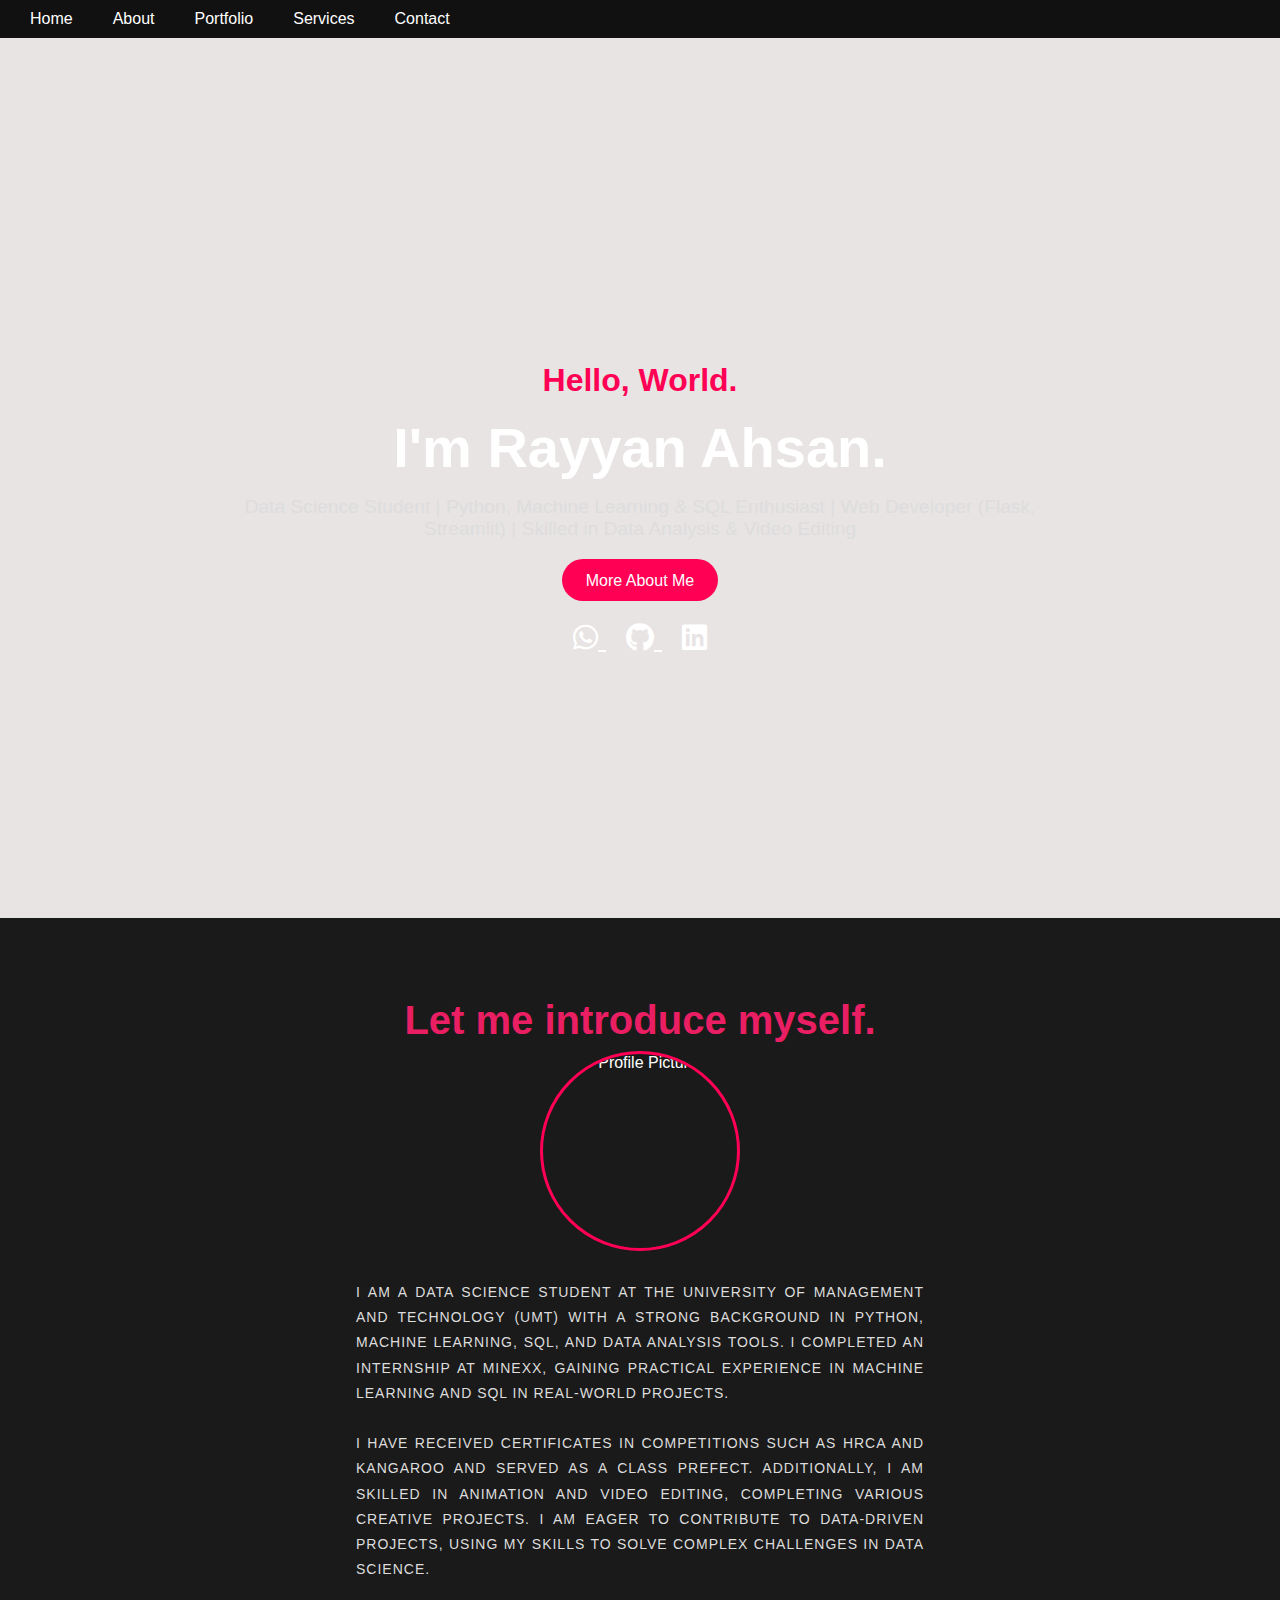
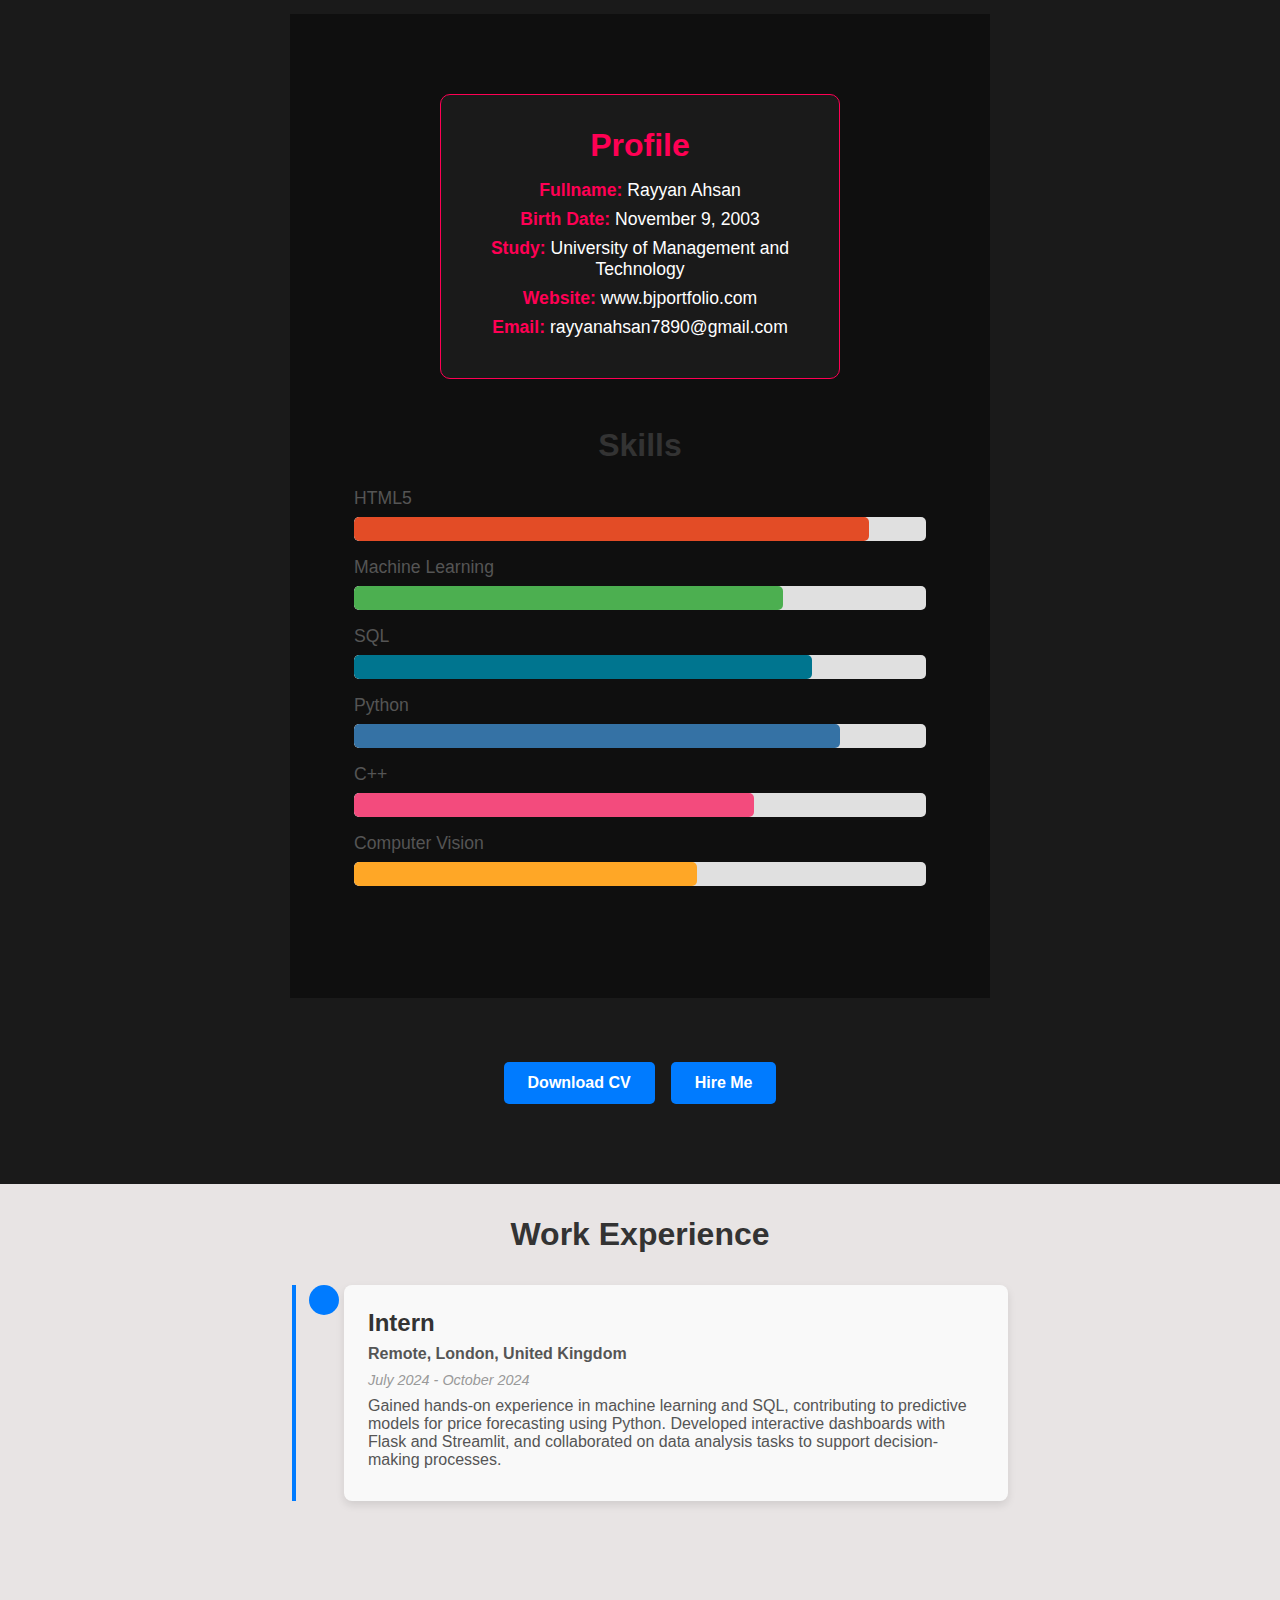
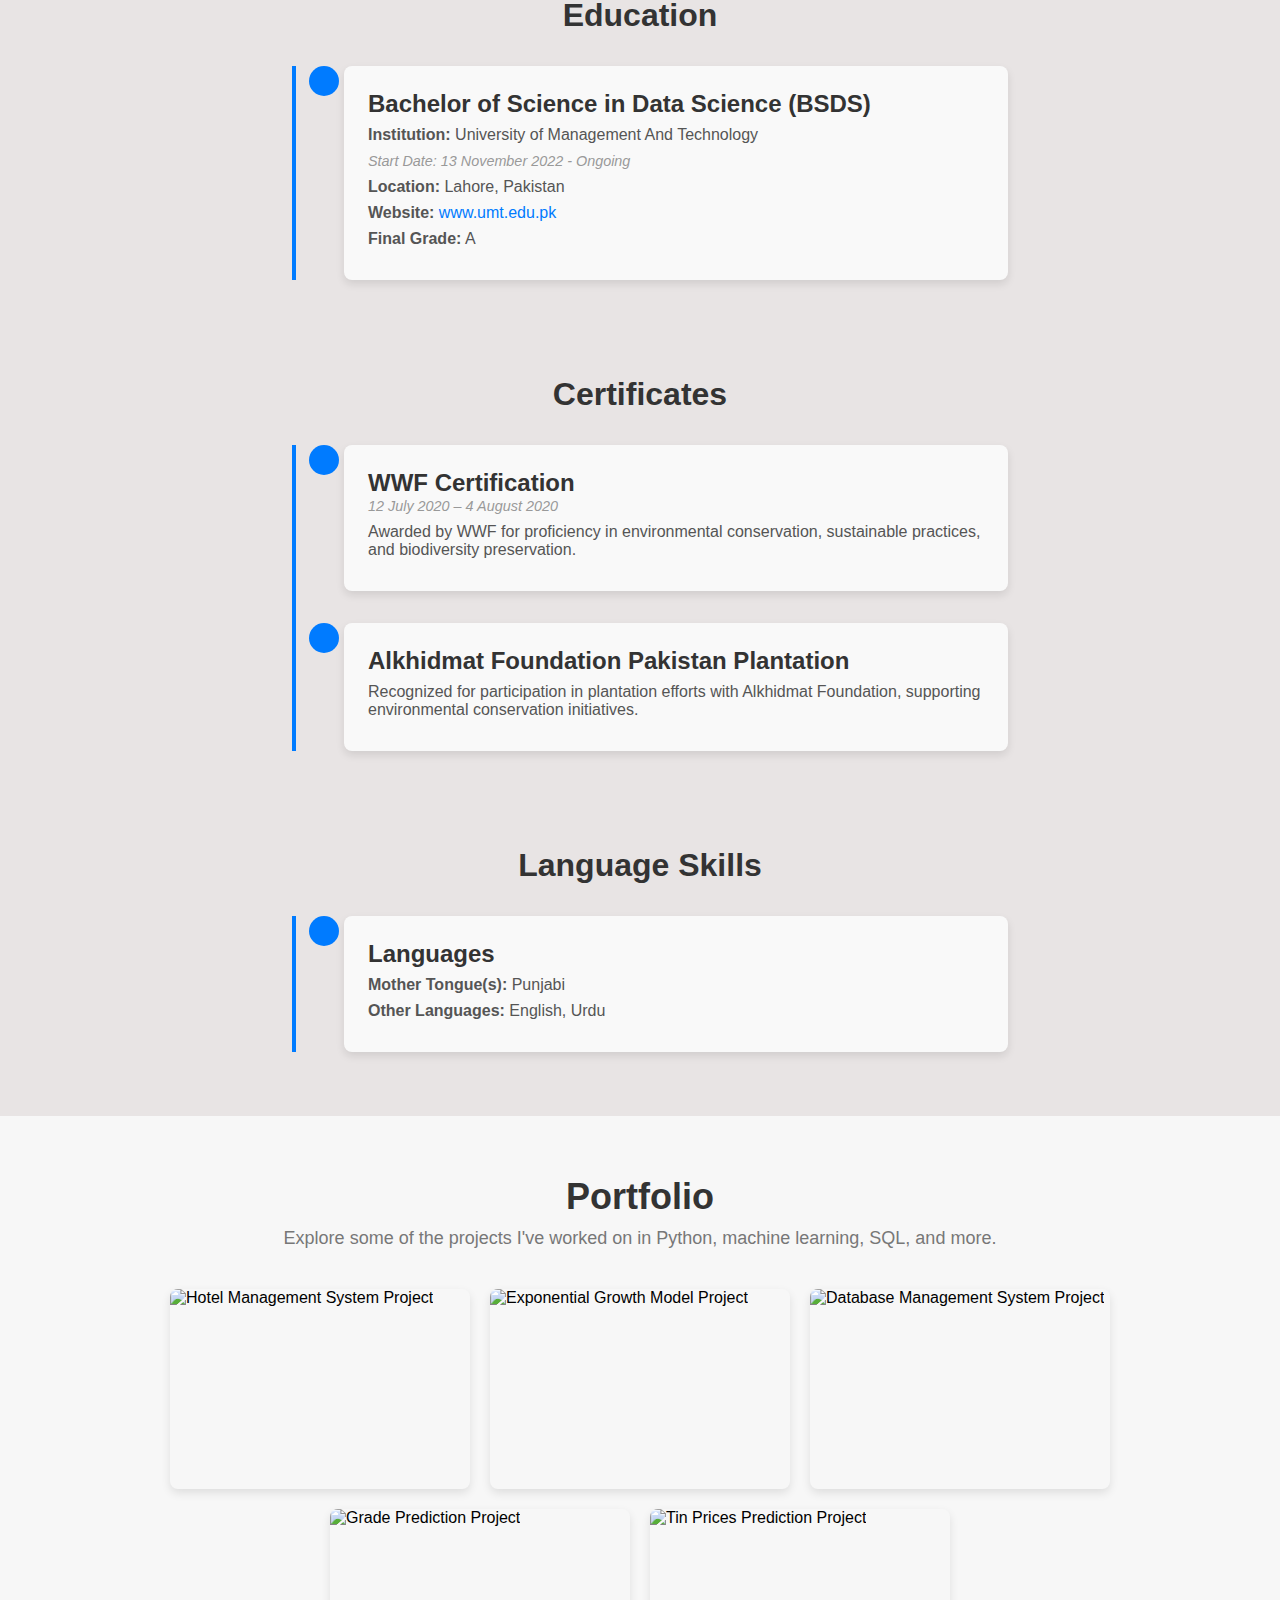
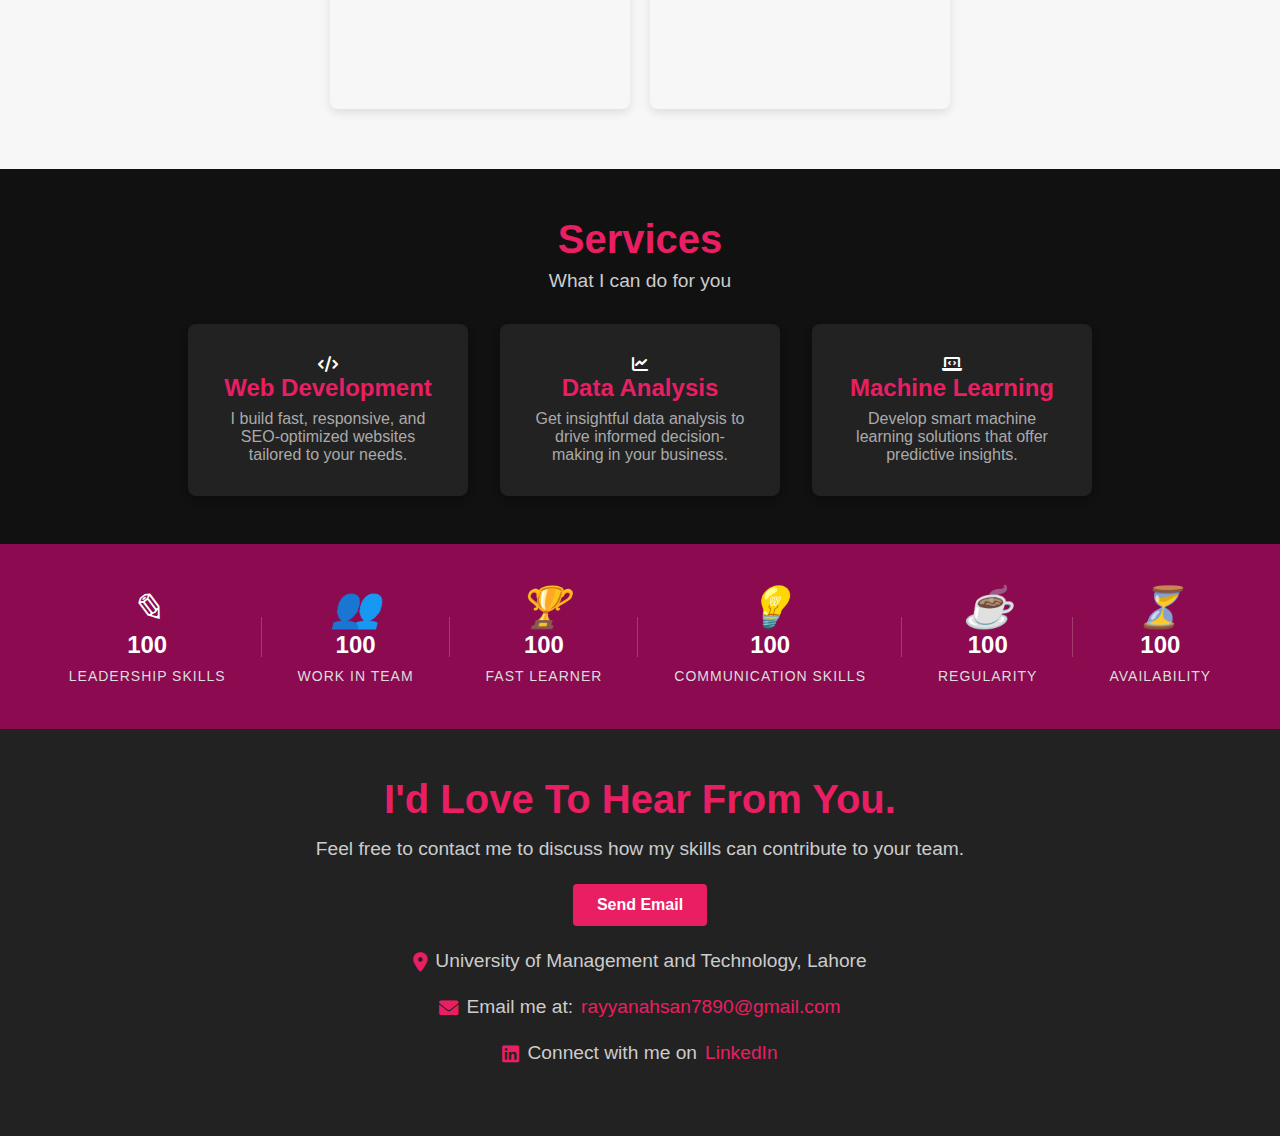
==== index.html @ a2882feb "Add files via upload" ====
<!DOCTYPE html>
<html lang="en">
<head>
    <meta charset="UTF-8">
    <meta name="viewport" content="width=device-width, initial-scale=1.0">
    <title>Rayyan Ahsan | Portfolio</title>
    <link rel="stylesheet" href="style.css">
    <link rel="stylesheet" href="https://cdnjs.cloudflare.com/ajax/libs/font-awesome/6.0.0-beta3/css/all.min.css" integrity="sha384-k6RqeWeci5ZR/Lv4MR0sA0FfDOMnS8T+6c4z8C7P1Ne5JbW6e2cETG9q6AFlH2" crossorigin="anonymous">
</head>
<body>

    <!-- Navigation Bar -->
    <header>
        <nav>
            <div class="menu-icon">
                <span>&#9776;</span> <!-- Hamburger Icon -->
            </div>
            <ul class="menu">
                <li><a href="#home">Home</a></li>
                <li><a href="#about">About</a></li>
                <li><a href="#portfolio">Portfolio</a></li>
                <li><a href="#services">Services</a></li>
                <li><a href="#contact">Contact</a></li>
            </ul>
        </nav>
    </header>
    <script>
        function toggleMenu() {
            document.querySelector('.menu').classList.toggle('active');
            document.querySelector('.menu-icon').classList.toggle('active');
        }
    </script>
    Explanation

    <!-- Hero Section -->
    <section class="hero" id="home">
        <div class="hero-content">
            <h2>Hello, World.</h2>
            <h1>I'm Rayyan Ahsan.</h1>
            <div class="roles">
                <span>Data Science Student | Python, Machine Learning & SQL Enthusiast | Web Developer (Flask, Streamlit) | Skilled in Data Analysis & Video Editing</span>
            </div>
            <a href="#about" class="more-btn">More About Me</a>
            <div class="social-icons">
                <a href="https://wa.me/923267477148" target="_blank" rel="noopener noreferrer">
                    <i class="fab fa-whatsapp"></i>
                </a>
                <a href="https://github.com/Rayyanahsan" target="_blank" rel="noopener noreferrer">
                    <i class="fab fa-github"></i>
                </a>
                <a href="https://www.linkedin.com/in/rayyan-ahsan-129495258/" target="_blank" rel="noopener noreferrer">
                    <i class="fab fa-linkedin"></i>
                </a>
            </div>
        </div>
    </section>

    <!-- About Section -->
    <section class="about-section" id="about">
        <h2 class="section-title">Let me introduce myself.</h2>
        <div class="about-content">
            <div class="intro">
                <img src="image/rayyan nnn.jpg" alt="Profile Picture" class="profile-pic">
                <p class="description">
                    I am a Data Science student at the University of Management and Technology (UMT) with a strong background in Python, machine learning, SQL, and data analysis tools. I completed an internship at Minexx, gaining practical experience in machine learning and SQL in real-world projects.
                    <br><br>
                    I have received certificates in competitions such as HRCA and Kangaroo and served as a class prefect. Additionally, I am skilled in animation and video editing, completing various creative projects. I am eager to contribute to data-driven projects, using my skills to solve complex challenges in data science.
                </p>
            </div>
            <div class="info-sections">
                <div class="profile">
                    <h3>Profile</h3>
                    <p><strong>Fullname:</strong> Rayyan Ahsan</p>
                    <p><strong>Birth Date:</strong> November 9, 2003</p>
                    <p><strong>Study:</strong> University of Management and Technology</p>
                    <p><strong>Website:</strong> <a href="https://www.bjportfolio.com" target="_blank" rel="noopener noreferrer">www.bjportfolio.com</a></p>
                    <p><strong>Email:</strong> <a href="mailto:rayyanahsan7890@gmail.com">rayyanahsan7890@gmail.com</a></p>
                </div>
                <div class="skills">
                    <h3>Skills</h3>
                    <div class="skill-bar">
                        <span>HTML5</span>
                        <div class="bar"><div class="progress html"></div></div>
                    </div>
                    <div class="skill-bar">
                        <span>Machine Learning</span>
                        <div class="bar"><div class="progress ml"></div></div>
                    </div>
                    <div class="skill-bar">
                        <span>SQL</span>
                        <div class="bar"><div class="progress sql"></div></div>
                    </div>
                    <div class="skill-bar">
                        <span>Python</span>
                        <div class="bar"><div class="progress python"></div></div>
                    </div>
                    <div class="skill-bar">
                        <span>C++</span>
                        <div class="bar"><div class="progress cpp"></div></div>
                    </div>
                    <div class="skill-bar">
                        <span>Computer Vision</span>
                        <div class="bar"><div class="progress cv"></div></div>
                    </div>
                </div>
            </div>
            <div class="buttons">
                <a href="Rayyan Ahsan.pdf" class="btn" download>Download CV</a>
                <button class="btn">Hire Me</button>
            </div>
        </div>
    </section>
    <section class="resume">
        <h2>Work Experience</h2>
        
        <div class="timeline">
            <div class="timeline-item">
                <div class="timeline-icon"></div>
                <div class="timeline-content">
                    <h3>Intern</h3>
                    <p><strong>Remote, London, United Kingdom</strong></p>
                    <span class="date">July 2024 - October 2024</span>
                    <p>Gained hands-on experience in machine learning and SQL, contributing to predictive models for price forecasting using Python. Developed interactive dashboards with Flask and Streamlit, and collaborated on data analysis tasks to support decision-making processes.</p>
                </div>
            </div>
        </div>
    </section>

    
           <!-- Education Section -->
<section class="timeline-section">
    <h2>Education</h2>
    <div class="timeline">
        <div class="timeline-item">
            <div class="timeline-icon"></div>
            <div class="timeline-content">
                <h3>Bachelor of Science in Data Science (BSDS)</h3>
                <p><strong>Institution:</strong> University of Management And Technology</p>
                <span class="date">Start Date: 13 November 2022 - Ongoing</span>
                <p><strong>Location:</strong> Lahore, Pakistan</p>
                <p><strong>Website:</strong> <a href="https://www.umt.edu.pk" target="_blank">www.umt.edu.pk</a></p>
                <p><strong>Final Grade:</strong> A</p>
            </div>
        </div>
    </div>
</section>

<!-- Certificates Section -->
<section class="timeline-section">
    <h2>Certificates</h2>
    <div class="timeline">
        <div class="timeline-item">
            <div class="timeline-icon"></div>
            <div class="timeline-content">
                <h3>WWF Certification</h3>
                <span class="date">12 July 2020 – 4 August 2020</span>
                <p>Awarded by WWF for proficiency in environmental conservation, sustainable practices, and biodiversity preservation.</p>
            </div>
        </div>
        <div class="timeline-item">
            <div class="timeline-icon"></div>
            <div class="timeline-content">
                <h3>Alkhidmat Foundation Pakistan Plantation</h3>
                <p>Recognized for participation in plantation efforts with Alkhidmat Foundation, supporting environmental conservation initiatives.</p>
            </div>
        </div>
    </div>
</section>

<!-- Language Skills Section -->
<section class="timeline-section">
    <h2>Language Skills</h2>
    <div class="timeline">
        <div class="timeline-item">
            <div class="timeline-icon"></div>
            <div class="timeline-content">
                <h3>Languages</h3>
                <p><strong>Mother Tongue(s):</strong>  Punjabi</p>
                <p><strong>Other Languages:</strong> English, Urdu</p>
            </div>
        </div>
    </div>
</section>
<section id="portfolio">
    <div class="container">
        <h2 class="section-title">Portfolio</h2>
        <p class="section-subtitle">Explore some of the projects I've worked on in Python, machine learning, SQL, and more.</p>
        
        <div class="projects">
            <!-- Hotel Management System Project -->
            <div class="project">
                <div class="project-overlay">
                    <h3>Hotel Management System</h3>
                    <p>Data Structures and Algorithms Project</p>
                    <p>Date: 08/12/2023 – 08/01/2024</p>
                    <a href="https://github.com/Rayyanahsan/Hotel-Management-System-" target="_blank" class="project-link">View on GitHub</a>
                </div>
                <img src="image/project11.jpg" alt="Hotel Management System Project">
            </div>

            <!-- Exponential Growth Model Project -->
            <div class="project">
                <div class="project-overlay">
                    <h3>Exponential Growth Model Project</h3>
                    <p>Machine Learning (Differential Equation)</p>
                    <p>Date: 13 MAY 2024 – 10 JUN 2024</p>
                    <a href="https://github.com/Rayyanahsan/Exponential_Growth_Model_Project_Resources-Differential-Equation-" target="_blank" class="project-link">View on GitHub</a>
                </div>
                <img src="image/project2.png" alt="Exponential Growth Model Project">
            </div>

            <!-- Database Management System Project -->
            <div class="project">
                <div class="project-overlay">
                    <h3>Database Management System (Hotel Management System)</h3>
                    <p>SQL</p>
                    <p>Date: 28 MAY 2024 – 7 JUN 2024</p>
                    <a href="https://github.com/Rayyanahsan/Database-Management-System-Hotel-Management-System-" target="_blank" class="project-link">View on GitHub</a>
                </div>
                <img src="image/project3.jpg" alt="Database Management System Project">
            </div>

            <!-- Grade Prediction Project -->
            <div class="project">
                <div class="project-overlay">
                    <h3>Grade Prediction Project</h3>
                    <p>Python</p>
                    <p>Date: 15 DEC 2023 – 4 JAN 2024</p>
                    <a href="https://github.com/Rayyanahsan/Project-IDS--final-Grade-Prediction-" target="_blank" class="project-link">View on GitHub</a>
                </div>
                <img src="image/project4.png" alt="Grade Prediction Project">
            </div>

            <!-- Tin Prices Prediction Project -->
            <div class="project">
                <div class="project-overlay">
                    <h3>Tin Prices Prediction Project</h3>
                    <p>Facebook Prophet Model</p>
                    <p>Date: 22 JUL 2024 – 7 OCT 2024</p>
                    <a href="https://github.com/Rayyanahsan/Internship-project-" target="_blank" class="project-link">View on GitHub</a>
                </div>
                <img src="image/project5.jpg" alt="Tin Prices Prediction Project">
            </div>
        </div>
    </div>
</section>


    <head>
        <!-- Add Font Awesome CDN for icons -->
        <link rel="stylesheet" href="https://cdnjs.cloudflare.com/ajax/libs/font-awesome/6.0.0-beta3/css/all.min.css">
    </head>

    
        <!-- Services Section -->
        <section id="services">
            <h2 class="section-title">Services</h2>
            <p class="section-subtitle">What I can do for you</p>
            <div class="container">
                <div class="service-cards">
                    <!-- Service Card 1 -->
                    <div class="service-card">
                        <div class="service-icon">
                            <i class="fas fa-code"></i> <!-- Font Awesome icon for coding -->
                        </div>
                        <h3>Web Development</h3>
                        <p>I build fast, responsive, and SEO-optimized websites tailored to your needs.</p>
                    </div>
    
                    <!-- Service Card 2 -->
                    <div class="service-card">
                        <div class="service-icon">
                            <i class="fas fa-chart-line"></i> <!-- Font Awesome icon for data analysis -->
                        </div>
                        <h3>Data Analysis</h3>
                        <p>Get insightful data analysis to drive informed decision-making in your business.</p>
                    </div>
    
                    <!-- Service Card 3 -->
                    <div class="service-card">
                        <div class="service-icon">
                            <i class="fas fa-laptop-code"></i> <!-- Font Awesome icon for ML -->
                        </div>
                        <h3>Machine Learning</h3>
                        <p>Develop smart machine learning solutions that offer predictive insights.</p>
                    </div>
                </div>
            </div>
        </section>
    
        <div class="skills-section">
            <div class="skill">
                <i class="icon">&#x270E;</i> <!-- Pencil icon for Leadership Skills -->
                <p class="score">100</p>
                <p class="description">Leadership Skills</p>
            </div>
            <div class="skill">
                <i class="icon">&#x1F465;</i> <!-- People icon for Work in Team -->
                <p class="score">100</p>
                <p class="description">Work in Team</p>
            </div>
            <div class="skill">
                <i class="icon">&#x1F3C6;</i> <!-- Medal icon for Fast Learner -->
                <p class="score">100</p>
                <p class="description">Fast Learner</p>
            </div>
            <div class="skill">
                <i class="icon">&#x1F4A1;</i> <!-- Light bulb icon for Communication Skills -->
                <p class="score">100</p>
                <p class="description">Communication Skills</p>
            </div>
            <div class="skill">
                <i class="icon">&#x2615;</i> <!-- Coffee cup icon for Regularity -->
                <p class="score">100</p>
                <p class="description">Regularity</p>
            </div>
            <div class="skill">
                <i class="icon">&#x23F3;</i> <!-- Clock icon for Availability -->
                <p class="score">100</p>
                <p class="description">Availability</p>
            </div>
        </div>
    

    <!-- Contact Section -->
<section id="contact" class="dark-section">
    <div class="container">
        <h3>I'd Love To Hear From You.</h3>
        <p>Feel free to contact me to discuss how my skills can contribute to your team.</p>
        <a href="mailto:rayyanahsan7890@gmail.com" class="btn">Send Email</a>
        <div class="contact-info">
            <p><i class="fas fa-map-marker-alt"></i> University of Management and Technology, Lahore</p>
            <p><i class="fas fa-envelope"></i> Email me at: <a href="mailto:rayyanahsan7890@gmail.com">rayyanahsan7890@gmail.com</a></p>
            <p><i class="fab fa-linkedin"></i> Connect with me on <a href="https://www.linkedin.com/in/rayyan-ahsan-129495258/" target="_blank" rel="noopener noreferrer">LinkedIn</a></p>
        </div>
    </div>
</section>



</body>
</html>
---- style.css ----
/* General reset for navigation */
nav {
    display: flex;
    justify-content: space-between;
    align-items: center;
    padding: 10px 20px;
    background-color: #111;
    position: fixed;
    top: 0;
    width: 100%;
    z-index: 1000;
    transition: background-color 0.3s ease; /* Smooth transition for background color */
}

/* Styling for the hamburger menu icon */
.menu-icon {
    display: none; /* Hidden by default */
    cursor: pointer;
    font-size: 24px;
    color: #fff;
}

/* Menu styling for desktop and mobile */
.menu {
    list-style-type: none; /* Remove default list styling */
    padding: 0;
    margin: 0;
    display: flex;
}

/* Mobile view */
@media (max-width: 768px) {
    /* Show the hamburger icon in mobile view */
    .menu-icon {
        display: block;
    }

    /* Mobile menu styling */
    .menu {
        display: none; /* Hidden by default */
        flex-direction: column;
        background-color: #111;
        position: absolute;
        top: 100%; /* Aligns the menu just below the nav */
        left: 0;
        width: 100%;
        padding: 20px;
        box-shadow: 0 2px 5px rgba(0, 0, 0, 0.2); /* Shadow for menu */
    }
    
    /* Active state for the menu */
    .menu.active {
        display: flex; /* Show menu when active */
    }

    /* Mobile menu item styling */
    .menu li {
        margin-bottom: 20px; /* Space between items */
        transition: transform 0.3s ease; /* Smooth item transitions */
    }
    
    .menu li a {
        font-size: 24px;
        color: #fff;
        text-decoration: none;
    }

    .menu li a:hover {
        color: #f0f0f0; /* Lighten link color on hover */
    }
}

/* Optional: Style for the menu icon when the menu is active */
.menu-icon.active {
    /* Add custom styles here if desired for active state */
}

/* Desktop view */
@media (min-width: 769px) {
    .menu {
        display: flex; /* Display the menu in larger viewports */
        flex-direction: row; /* Arrange items horizontally */
    }

    .menu li {
        margin-bottom: 0;
        margin-right: 20px; /* Space out items */
    }

    .menu li:last-child {
        margin-right: 0; /* Remove margin from last item */
    }
}

/* Basic styling for navigation links */
.menu li a {
    color: #fff;
    text-decoration: none;
    font-size: 16px;
    padding: 10px;
}

.menu li a:hover {
    color: #f0f0f0; /* Hover effect for desktop */
}

.hero {
    height: 100vh;
    display: flex;
    align-items: center;
    justify-content: center;
    background: url('image/your-background-image1.jpg') no-repeat center center/cover;
    padding: 0 2rem;
    text-align: center;
}

.hero-content {
    max-width: 800px;
    margin-top: 5rem;
}

.hero h2 {
    color: #ff0054;
    font-size: 2rem;
    font-weight: bold;
}

.hero h1 {
    font-size: 3.5rem;
    margin: 1rem 0;
    color: #ffffff;
}

.roles span {
    font-size: 1.2rem;
    color: #dddddd;
    display: block;
    margin-bottom: 2rem;
}

.more-btn {
    background-color: #ff0054;
    color: #ffffff;
    padding: 0.8rem 1.5rem;
    border: none;
    border-radius: 25px;
    font-size: 1rem;
    text-decoration: none;
    transition: background-color 0.3s ease;
}

.more-btn:hover {
    background-color: #ff3366;
}

/* Social Icons */
.social-icons {
    margin-top: 2rem;
}

.social-icons a {
    margin: 0 10px;
    color: #ffffff;
    font-size: 1.8rem;
    transition: color 0.3s ease;
}

.social-icons a:hover {
    color: #ff0054;
}

/* Media Queries */
@media (max-width: 768px) {
    .hero h1 {
        font-size: 2.5rem;
    }

    .menu ul {
        flex-direction: column;
        gap: 1rem;
    }

    .menu ul li a {
        font-size: 1.5rem;
    }

    .hero-content {
        margin-top: 8rem;
    }
}
/* About Section */
.about-section {
    background-color: #1a1a1a;
    padding: 5rem 2rem;
    color: #ffffff;
    text-align: center;
}

.section-title {
    font-size: 2.5rem;
    color: #ff0054;
    margin-bottom: 2rem;
    font-weight: bold;
}

.about-content {
    display: flex;
    align-items: center;
    justify-content: center;
    flex-wrap: wrap;
    gap: 2rem;
    max-width: 1000px;
    margin: 0 auto;
}

.intro {
    display: flex;
    flex-direction: column;
    align-items: center;
    max-width: 600px;
}

.profile-pic {
    width: 200px;
    height: 200px;
    border-radius: 50%;
    margin-bottom: 1.5rem;
    border: 3px solid #ff0054;
    object-fit: cover;
}

.description {
    font-size: 1.1rem;
    line-height: 1.8;
    color: #dddddd;
    text-align: justify;
    padding: 0 1rem;
}

/* Media Queries for smaller screens */
@media (max-width: 768px) {
    .about-content {
        flex-direction: column;
    }

    .profile-pic {
        width: 150px;
        height: 150px;
    }

    .section-title {
        font-size: 2rem;
    }

    .description {
        font-size: 1rem;
        padding: 0 0.5rem;
    }
}
/* Info Sections */
.info-sections {
    display: flex;
    justify-content: center;
    padding: 4rem 2rem;
    background-color: #0f0f0f;
    color: #ffffff;
    flex-wrap: wrap;
}

.profile {
    background-color: #1a1a1a;
    border: 1px solid #ff0054;
    border-radius: 10px;
    padding: 2rem;
    max-width: 400px;
    width: 100%;
    margin: 1rem;
}

.profile h3 {
    font-size: 2rem;
    color: #ff0054;
    margin-bottom: 1rem;
    text-align: center;
}

.profile p {
    font-size: 1.1rem;
    margin: 0.5rem 0;
}

.profile p strong {
    color: #ff0054;
}

.profile a {
    color: #ffffff;
    text-decoration: none;
    transition: color 0.3s ease;
}

.profile a:hover {
    color: #ff3366;
}

/* Media Queries for smaller screens */
@media (max-width: 768px) {
    .profile {
        max-width: 100%;
    }

    .profile h3 {
        font-size: 1.8rem;
    }

    .profile p {
        font-size: 1rem;
    }
}
/* Skills Section */
.skills {
    width: 100%;
    max-width: 800px;
    margin: auto;
    padding: 2rem;
    text-align: left;
}

.skills h3 {
    font-size: 2rem;
    color: #333;
    margin-bottom: 1.5rem;
    text-align: center;
}

.skill-bar {
    margin-bottom: 1rem;
}

.skill-bar span {
    font-size: 1.1rem;
    color: #555;
}

.bar {
    width: 100%;
    height: 1.5rem;
    background-color: #e0e0e0;
    border-radius: 5px;
    margin-top: 0.5rem;
    overflow: hidden;
}

.progress {
    height: 100%;
    border-radius: 5px;
    color: white;
    display: flex;
    align-items: center;
    justify-content: flex-end;
    padding-right: 0.5rem;
    font-size: 0.9rem;
    font-weight: bold;
}

/* Skill-specific widths */
.progress.html {
    width: 90%; /* HTML5 skill level */
    background-color: #e34c26;
}

.progress.ml {
    width: 75%; /* Machine Learning skill level */
    background-color: #4caf50;
}

.progress.sql {
    width: 80%; /* SQL skill level */
    background-color: #00758f;
}

.progress.python {
    width: 85%; /* Python skill level */
    background-color: #3572a5;
}

.progress.cpp {
    width: 70%; /* C++ skill level */
    background-color: #f34b7d;
}

.progress.cv {
    width: 60%; /* Computer Vision skill level */
    background-color: #ffa726;
}

/* Buttons Section */
.buttons {
    display: flex;
    gap: 1rem;
    justify-content: center;
    margin-top: 2rem;
}

.btn {
    text-decoration: none;
    padding: 0.75rem 1.5rem;
    font-size: 1rem;
    font-weight: 600;
    color: #fff;
    background-color: #007bff;
    border: none;
    border-radius: 5px;
    cursor: pointer;
    transition: background-color 0.3s ease;
}

/* Hover and active states */
.btn:hover {
    background-color: #0056b3;
}

.btn:active {
    background-color: #004494;
}
/* Resume Section */
.resume {
    padding: 2rem;
    max-width: 800px;
    margin: auto;
}

.resume h2 {
    text-align: center;
    font-size: 2rem;
    color: #333;
    margin-bottom: 2rem;
}

/* Timeline Layout */
.timeline {
    position: relative;
    padding-left: 2rem;
    margin-top: 1rem;
}

.timeline::before {
    content: '';
    position: absolute;
    left: 20px;
    top: 0;
    bottom: 0;
    width: 4px;
    background-color: #007bff;
}

/* Timeline Item */
.timeline-item {
    position: relative;
    margin-bottom: 2rem;
    padding-left: 2.5rem;
}

.timeline-icon {
    position: absolute;
    left: 5px;
    top: 0;
    width: 30px;
    height: 30px;
    background-color: #007bff;
    border-radius: 50%;
}

.timeline-content {
    background-color: #f9f9f9;
    padding: 1.5rem;
    border-radius: 8px;
    box-shadow: 0 4px 8px rgba(0, 0, 0, 0.1);
}

.timeline-content h3 {
    font-size: 1.5rem;
    color: #333;
    margin: 0;
}

.timeline-content p {
    color: #666;
    margin: 0.5rem 0;
}

.timeline-content .date {
    font-size: 0.9rem;
    color: #999;
    font-style: italic;
}
/* General Timeline Section Styling */
.timeline-section {
    padding: 2rem;
    max-width: 800px;
    margin: auto;
}

.timeline-section h2 {
    text-align: center;
    font-size: 2rem;
    color: #333;
    margin-bottom: 2rem;
}

/* Timeline Layout */
.timeline {
    position: relative;
    padding-left: 2rem;
}

.timeline::before {
    content: '';
    position: absolute;
    left: 20px;
    top: 0;
    bottom: 0;
    width: 4px;
    background-color: #007bff;
}

/* Timeline Item */
.timeline-item {
    position: relative;
    margin-bottom: 2rem;
    padding-left: 2.5rem;
}

.timeline-icon {
    position: absolute;
    left: 5px;
    top: 0;
    width: 30px;
    height: 30px;
    background-color: #007bff;
    border-radius: 50%;
}

.timeline-content {
    background-color: #f9f9f9;
    padding: 1.5rem;
    border-radius: 8px;
    box-shadow: 0 4px 8px rgba(0, 0, 0, 0.1);
}

.timeline-content h3 {
    font-size: 1.5rem;
    color: #333;
    margin: 0;
}

.timeline-content p {
    color: #555;
    margin: 0.5rem 0;
}

.timeline-content .date {
    font-size: 0.9rem;
    color: #999;
    font-style: italic;
}

/* Link Styling */
.timeline-content a {
    color: #007bff;
    text-decoration: none;
}

.timeline-content a:hover {
    text-decoration: underline;
}
/* Portfolio Section Styling */
#portfolio {
    background-color: #f7f7f7;
    padding: 60px 0;
}

#portfolio .container {
    max-width: 1200px;
    margin: 0 auto;
    padding: 0 20px;
}

#portfolio .section-title {
    font-size: 36px;
    font-weight: 700;
    color: #333;
    text-align: center;
    margin-bottom: 10px;
}

#portfolio .section-subtitle {
    font-size: 18px;
    color: #777;
    text-align: center;
    margin-bottom: 40px;
}

/* Project Gallery Styling */
#portfolio .projects {
    display: flex;
    flex-wrap: wrap;
    justify-content: center;
    gap: 20px;
}

#portfolio .project {
    position: relative;
    width: 300px;
    height: 200px;
    overflow: hidden;
    border-radius: 8px;
    box-shadow: 0 4px 10px rgba(0, 0, 0, 0.1);
    transition: transform 0.3s ease;
}

#portfolio .project img {
    width: 100%;
    height: 100%;
    object-fit: cover;
    transition: transform 0.3s ease;
}

#portfolio .project:hover {
    transform: scale(1.05);
}

/* Project Overlay Styling */
#portfolio .project-overlay {
    position: absolute;
    top: 0;
    left: 0;
    width: 100%;
    height: 100%;
    background-color: rgba(0, 0, 0, 0.7);
    color: #fff;
    display: flex;
    flex-direction: column;
    align-items: center;
    justify-content: center;
    opacity: 0;
    transition: opacity 0.3s ease;
    text-align: center;
    padding: 20px;
}

#portfolio .project:hover .project-overlay {
    opacity: 1;
}

#portfolio .project h3 {
    font-size: 20px;
    margin: 10px 0;
}

#portfolio .project p {
    font-size: 16px;
    margin: 5px 0;
}

/* Project Link Styling */
#portfolio .project-link {
    color: #653232;
    background-color: #007bff;
    padding: 8px 15px;
    border-radius: 4px;
    font-size: 14px;
    text-decoration: none;
    transition: background-color 0.3s ease;
}

#portfolio .project-link:hover {
    background-color: #0056b3;
}

/* Services Section */
#services {
    padding: 3rem 0;
    background-color: #111;
    color: #fff;
    text-align: center;
}

.section-title {
    font-size: 2.5rem;
    color: #e91e63;
    margin-bottom: 0.5rem;
}

.section-subtitle {
    font-size: 1.2rem;
    color: #ccc;
    margin-bottom: 2rem;
}

.container {
    max-width: 1200px;
    margin: auto;
    padding: 0 1.5rem;
}

.service-cards {
    display: flex;
    flex-wrap: wrap;
    gap: 2rem;
    justify-content: center;
}

.service-card {
    background-color: #222;
    padding: 2rem;
    border-radius: 8px;
    width: 280px;
    text-align: center;
    transition: transform 0.3s ease;
    box-shadow: 0 4px 8px rgba(0, 0, 0, 0.3);
}

.service-card:hover {
    transform: scale(1.05);
}

.service-icon img {
    width: 60px;
    height: 60px;
    margin-bottom: 1rem;
}

.service-card h3 {
    font-size: 1.5rem;
    color: #e91e63;
    margin-bottom: 0.5rem;
}

.service-card p {
    font-size: 1rem;
    color: #aaa;
}
/* Contact Section */
#contact {
    padding: 3rem 0;
    background-color: #222; /* Dark background for the contact section */
    color: #fff;
    text-align: center;
}

#contact h3 {
    font-size: 2.5rem;
    color: #e91e63; /* Accent color */
    margin-bottom: 1rem;
}

#contact p {
    font-size: 1.2rem;
    color: #ccc;
    margin-bottom: 1.5rem;
}

#contact .btn {
    display: inline-block;
    padding: 0.75rem 1.5rem;
    background-color: #e91e63;
    color: #fff;
    border-radius: 4px;
    text-decoration: none;
    font-weight: bold;
    transition: background-color 0.3s ease;
}

#contact .btn:hover {
    background-color: #c2185b; /* Darker hover effect */
}

.contact-info {
    margin-top: 1.5rem;
    font-size: 1rem;
}

.contact-info p {
    color: #aaa;
    margin-bottom: 0.5rem;
    display: flex;
    justify-content: center;
    align-items: center;
}

.contact-info a {
    color: #e91e63;
    text-decoration: none;
    margin-left: 0.5rem;
}

.contact-info a:hover {
    text-decoration: underline;
}

.contact-info i {
    margin-right: 0.5rem; /* Space between icon and text */
    color: #e91e63; /* Icon color */
}

/* Responsive Design */
@media (max-width: 768px) {
    #contact h3 {
        font-size: 2rem;
    }

    #contact p {
        font-size: 1rem;
    }

    .contact-info {
        font-size: 0.9rem;
    }
}
/* styles.css */

* {
    margin: 0;
    padding: 0;
    box-sizing: border-box;
}

body {
    background-color: #e8e4e4;
    font-family: Arial, sans-serif;
}

.skills-section {
    display: flex;
    justify-content: center;
    align-items: center;
    background-color: #8b0a50; /* Dark pink background color */
    padding: 40px 0;
}

.skill {
    text-align: center;
    color: #fff;
    padding: 0 20px;
    position: relative;
}

.icon {
    font-size: 40px;
    margin-bottom: 10px;
}

.score {
    font-size: 24px;
    font-weight: bold;
}

.description {
    font-size: 14px;
    text-transform: uppercase;
    letter-spacing: 1px;
    margin-top: 5px;
}

/* Add dividers between each skill */
.skill:not(:last-child)::after {
    content: "";
    position: absolute;
    right: 0;
    top: 50%;
    transform: translateY(-50%);
    height: 40px;
    width: 1px;
    background-color: rgba(218, 176, 176, 0.3);
}
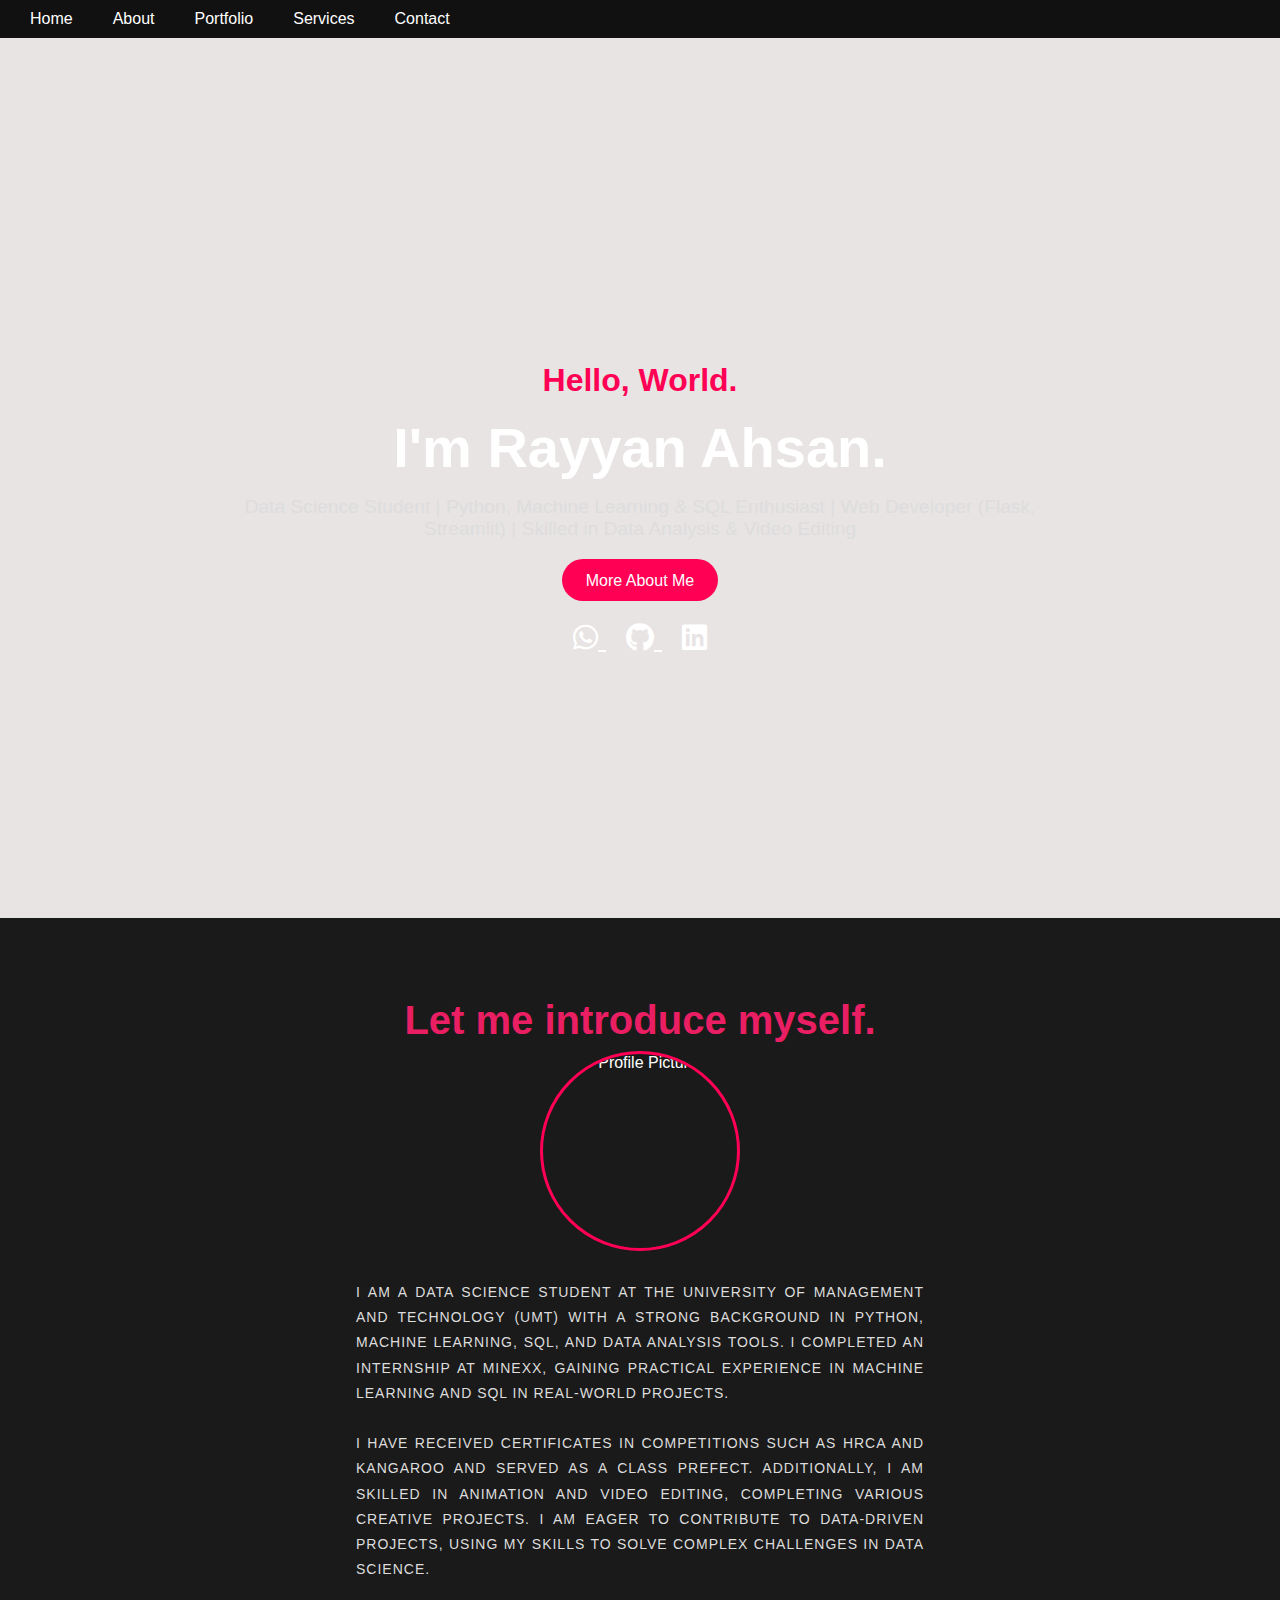
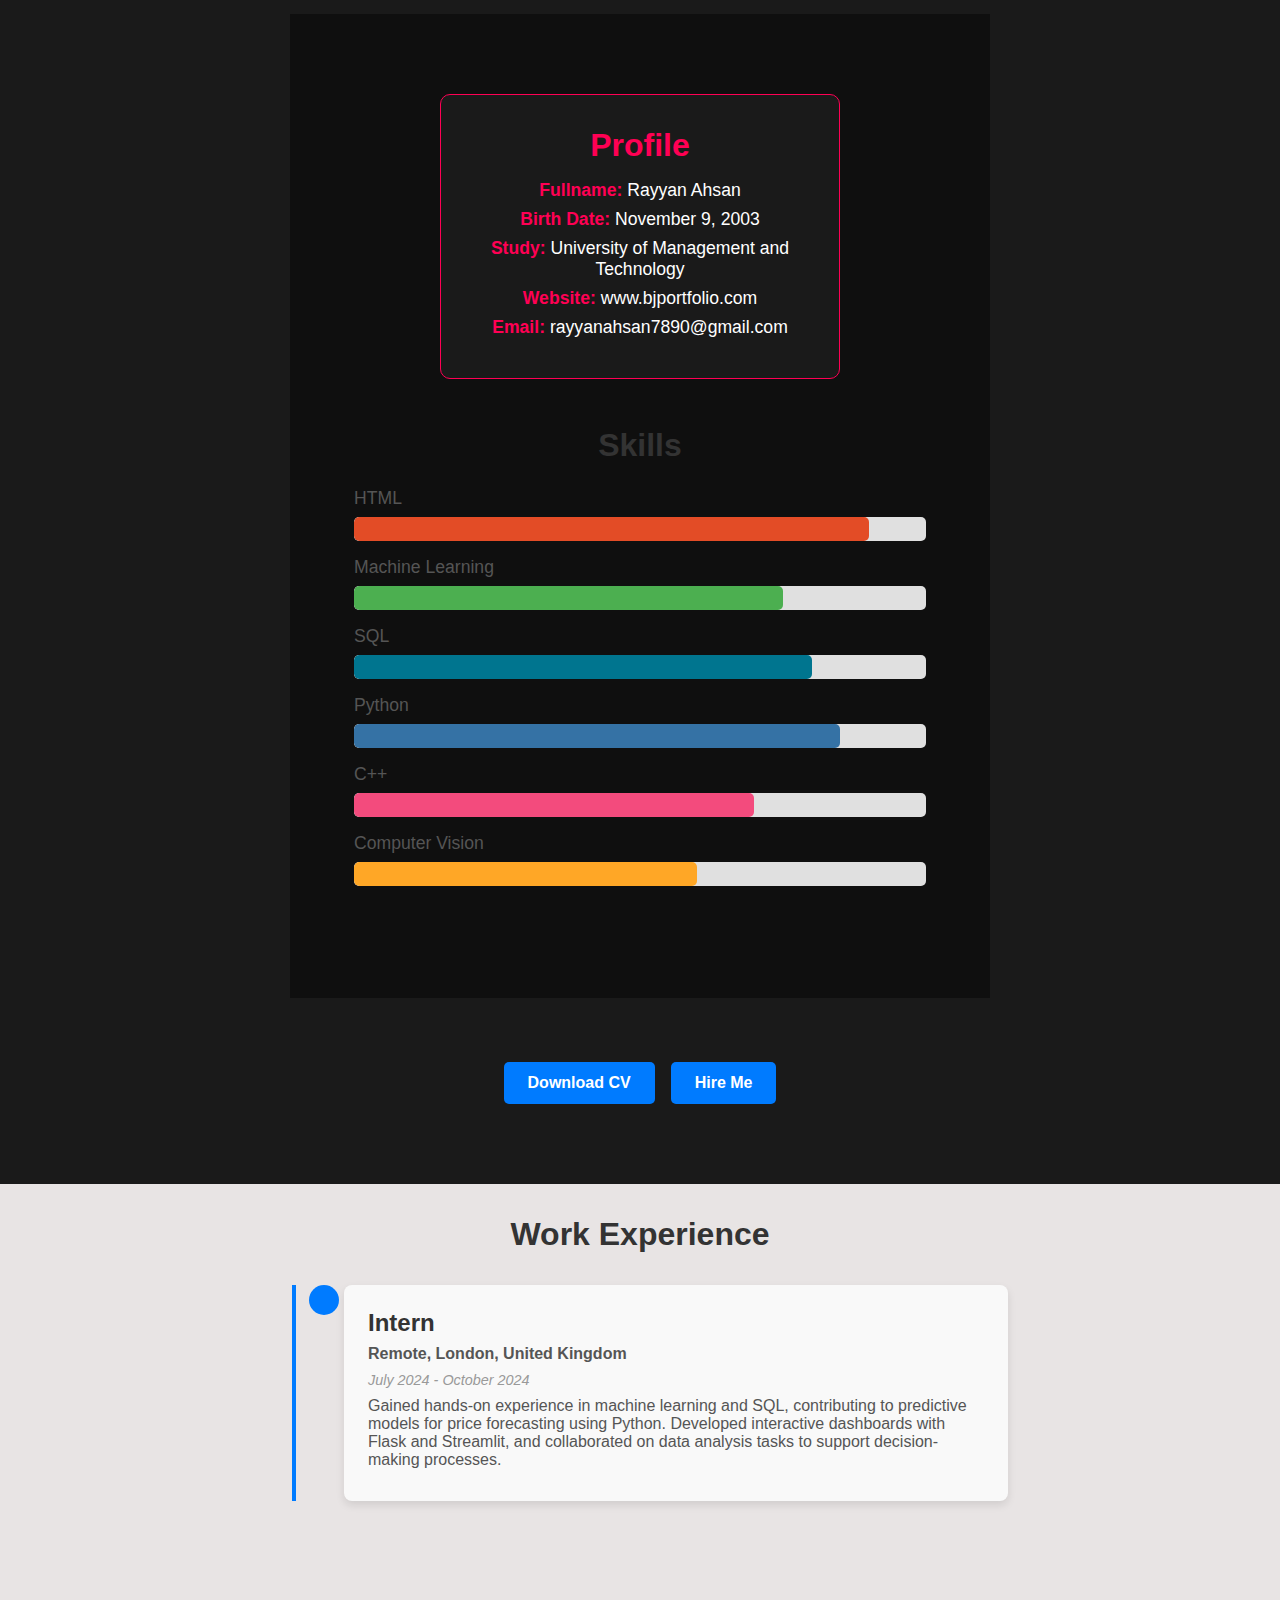
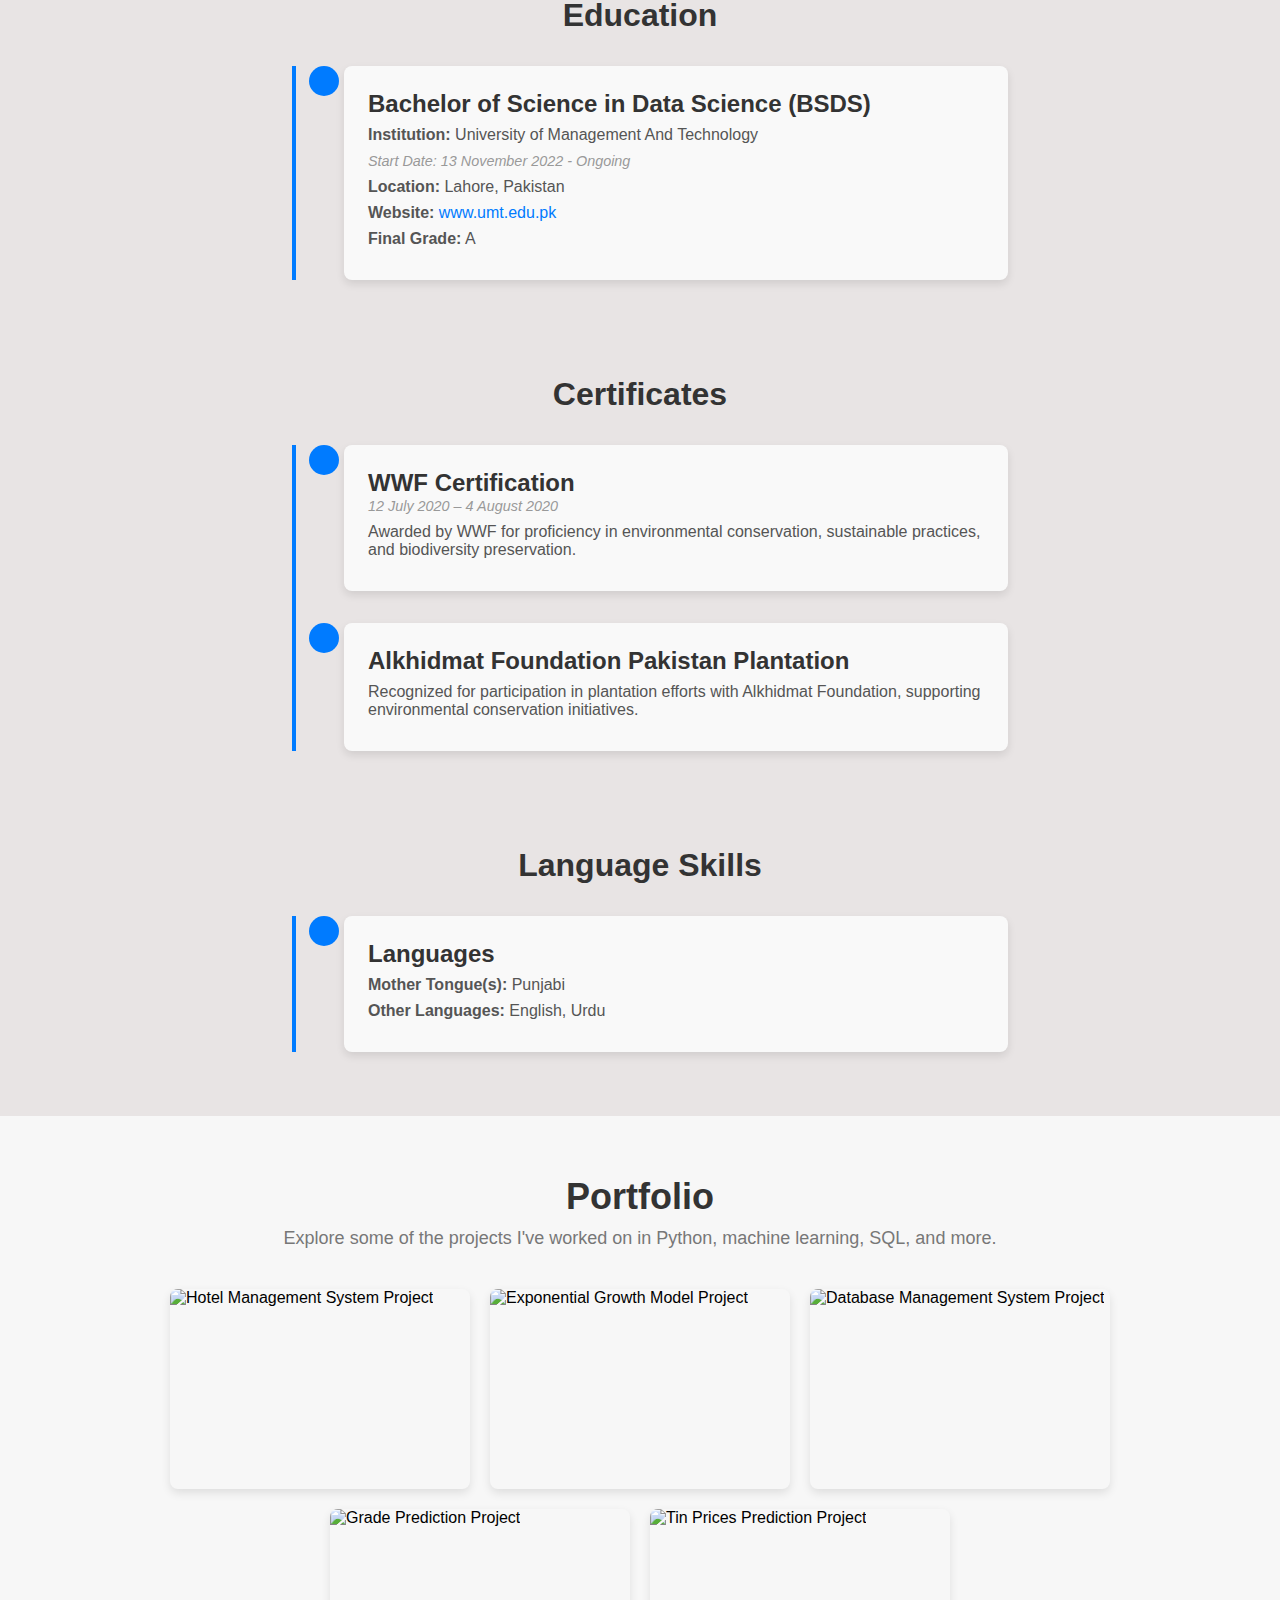
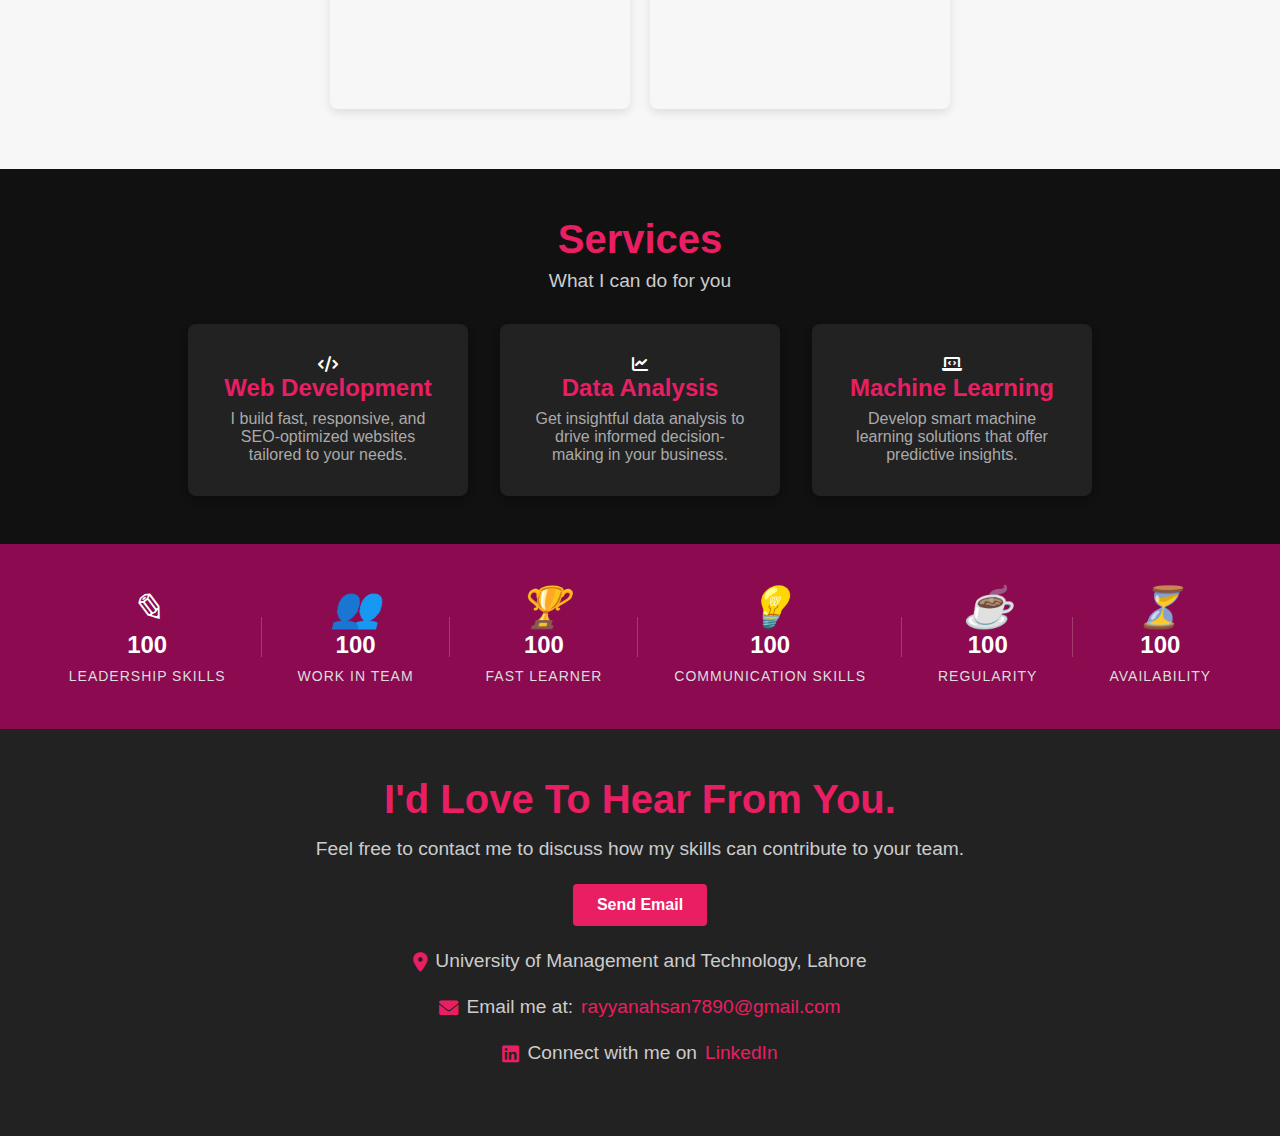
==== commit 8e70dbdc: "Update index.html" ====
--- a/index.html
+++ b/index.html
@@ -79,7 +79,7 @@
                 <div class="skills">
                     <h3>Skills</h3>
                     <div class="skill-bar">
-                        <span>HTML5</span>
+                        <span>HTML</span>
                         <div class="bar"><div class="progress html"></div></div>
                     </div>
                     <div class="skill-bar">
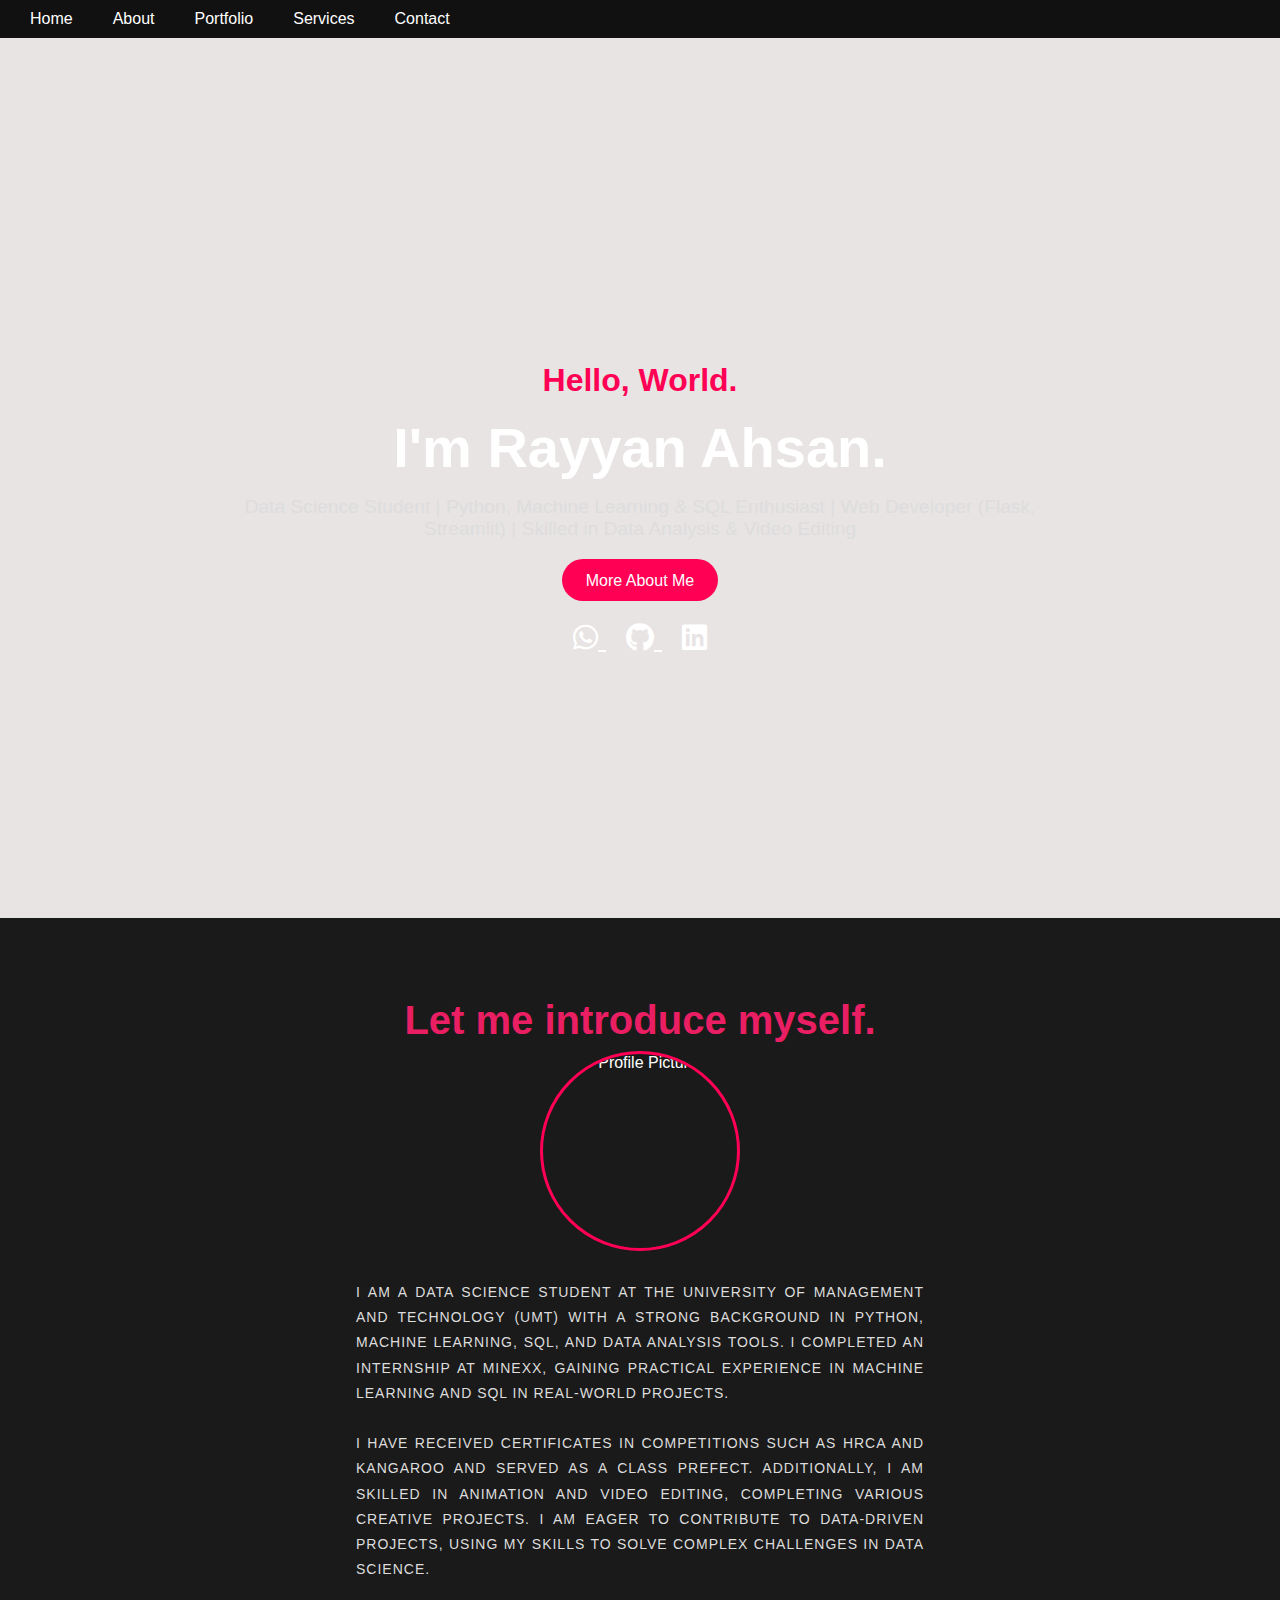
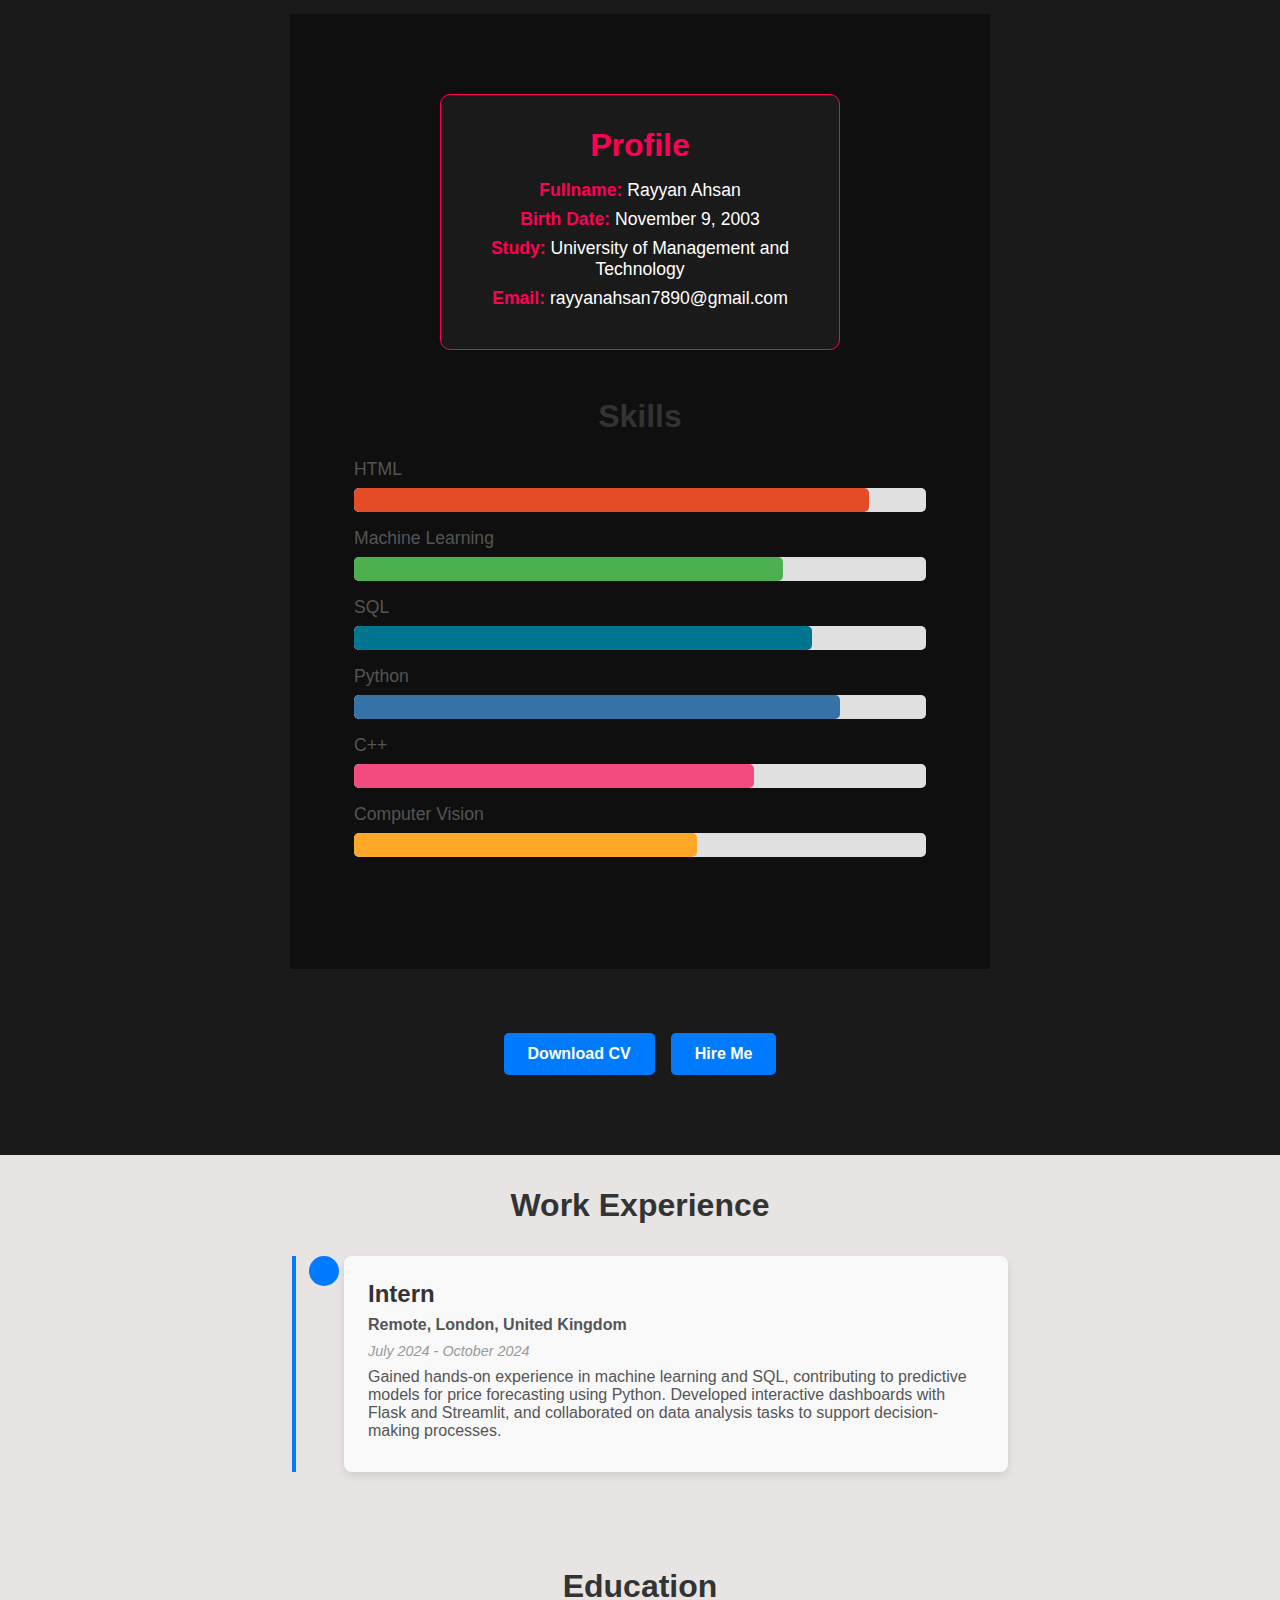
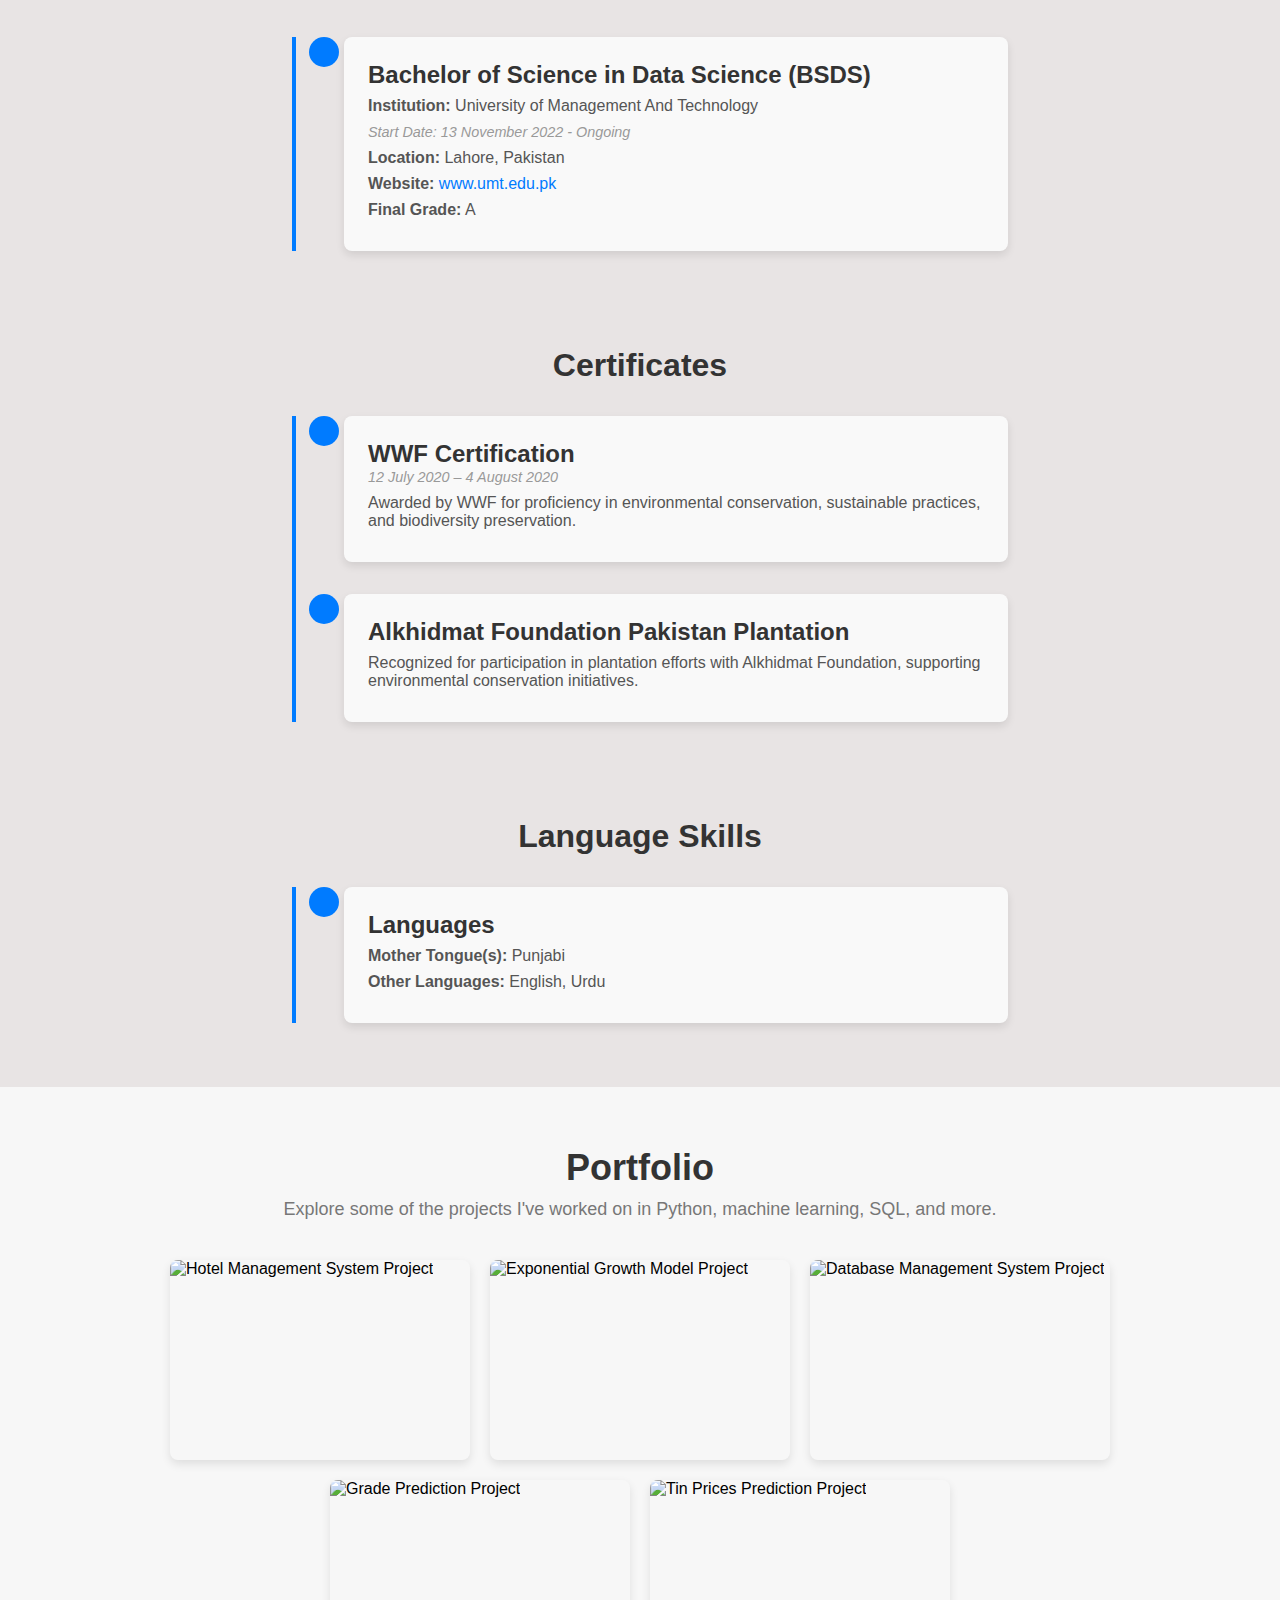
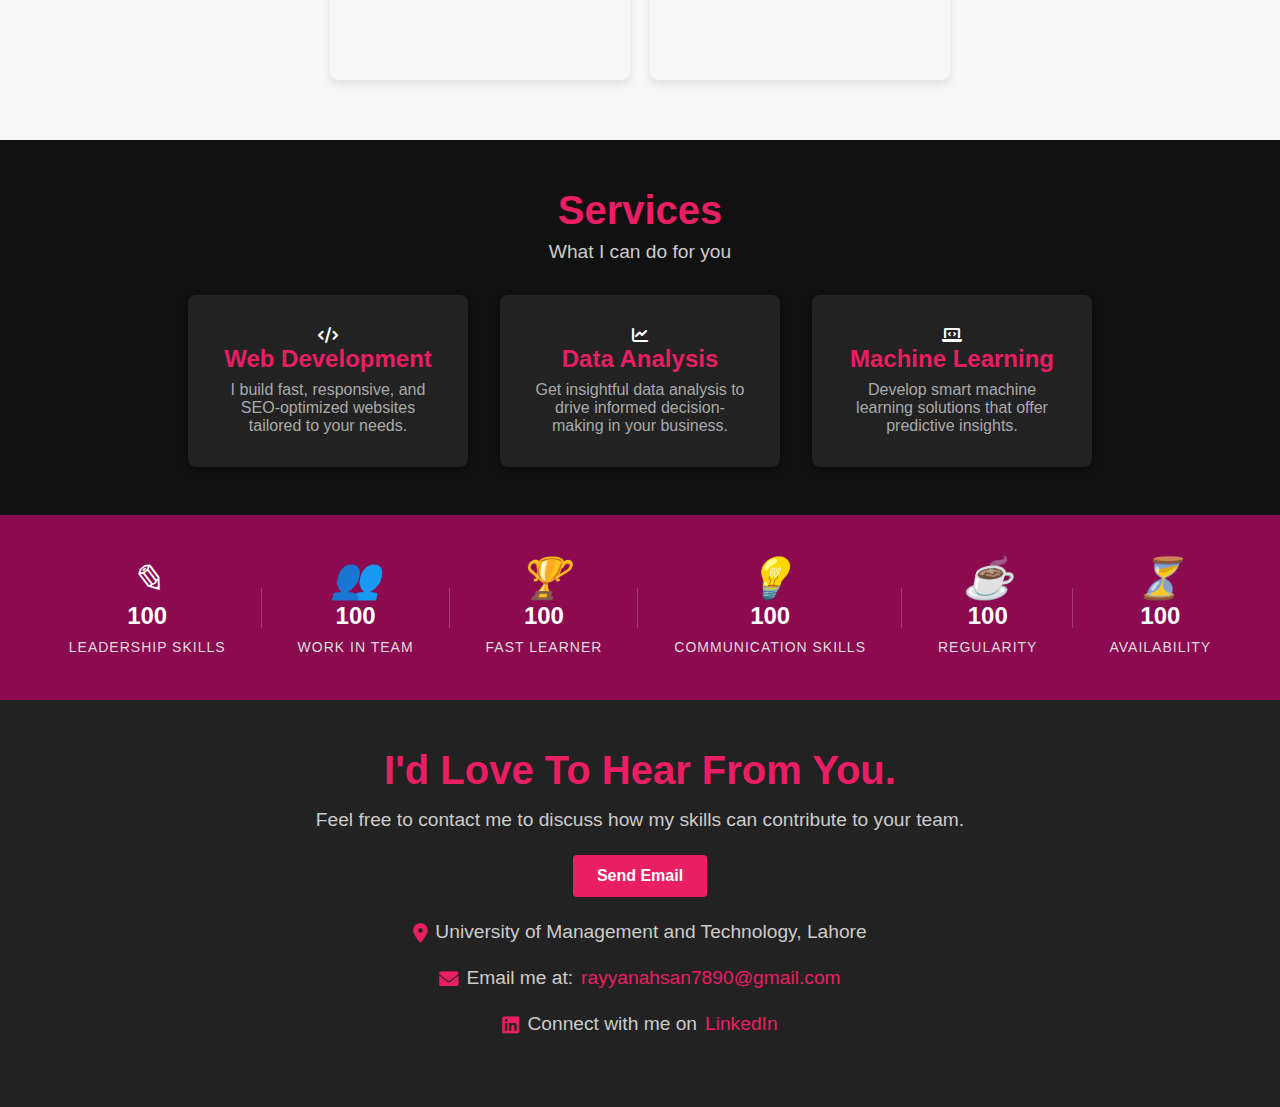
==== commit e148bd99: "Update index.html" ====
--- a/index.html
+++ b/index.html
@@ -73,8 +73,9 @@
                     <p><strong>Fullname:</strong> Rayyan Ahsan</p>
                     <p><strong>Birth Date:</strong> November 9, 2003</p>
                     <p><strong>Study:</strong> University of Management and Technology</p>
-                    <p><strong>Website:</strong> <a href="https://www.bjportfolio.com" target="_blank" rel="noopener noreferrer">www.bjportfolio.com</a></p>
+                   
                     <p><strong>Email:</strong> <a href="mailto:rayyanahsan7890@gmail.com">rayyanahsan7890@gmail.com</a></p>
+                    
                 </div>
                 <div class="skills">
                     <h3>Skills</h3>
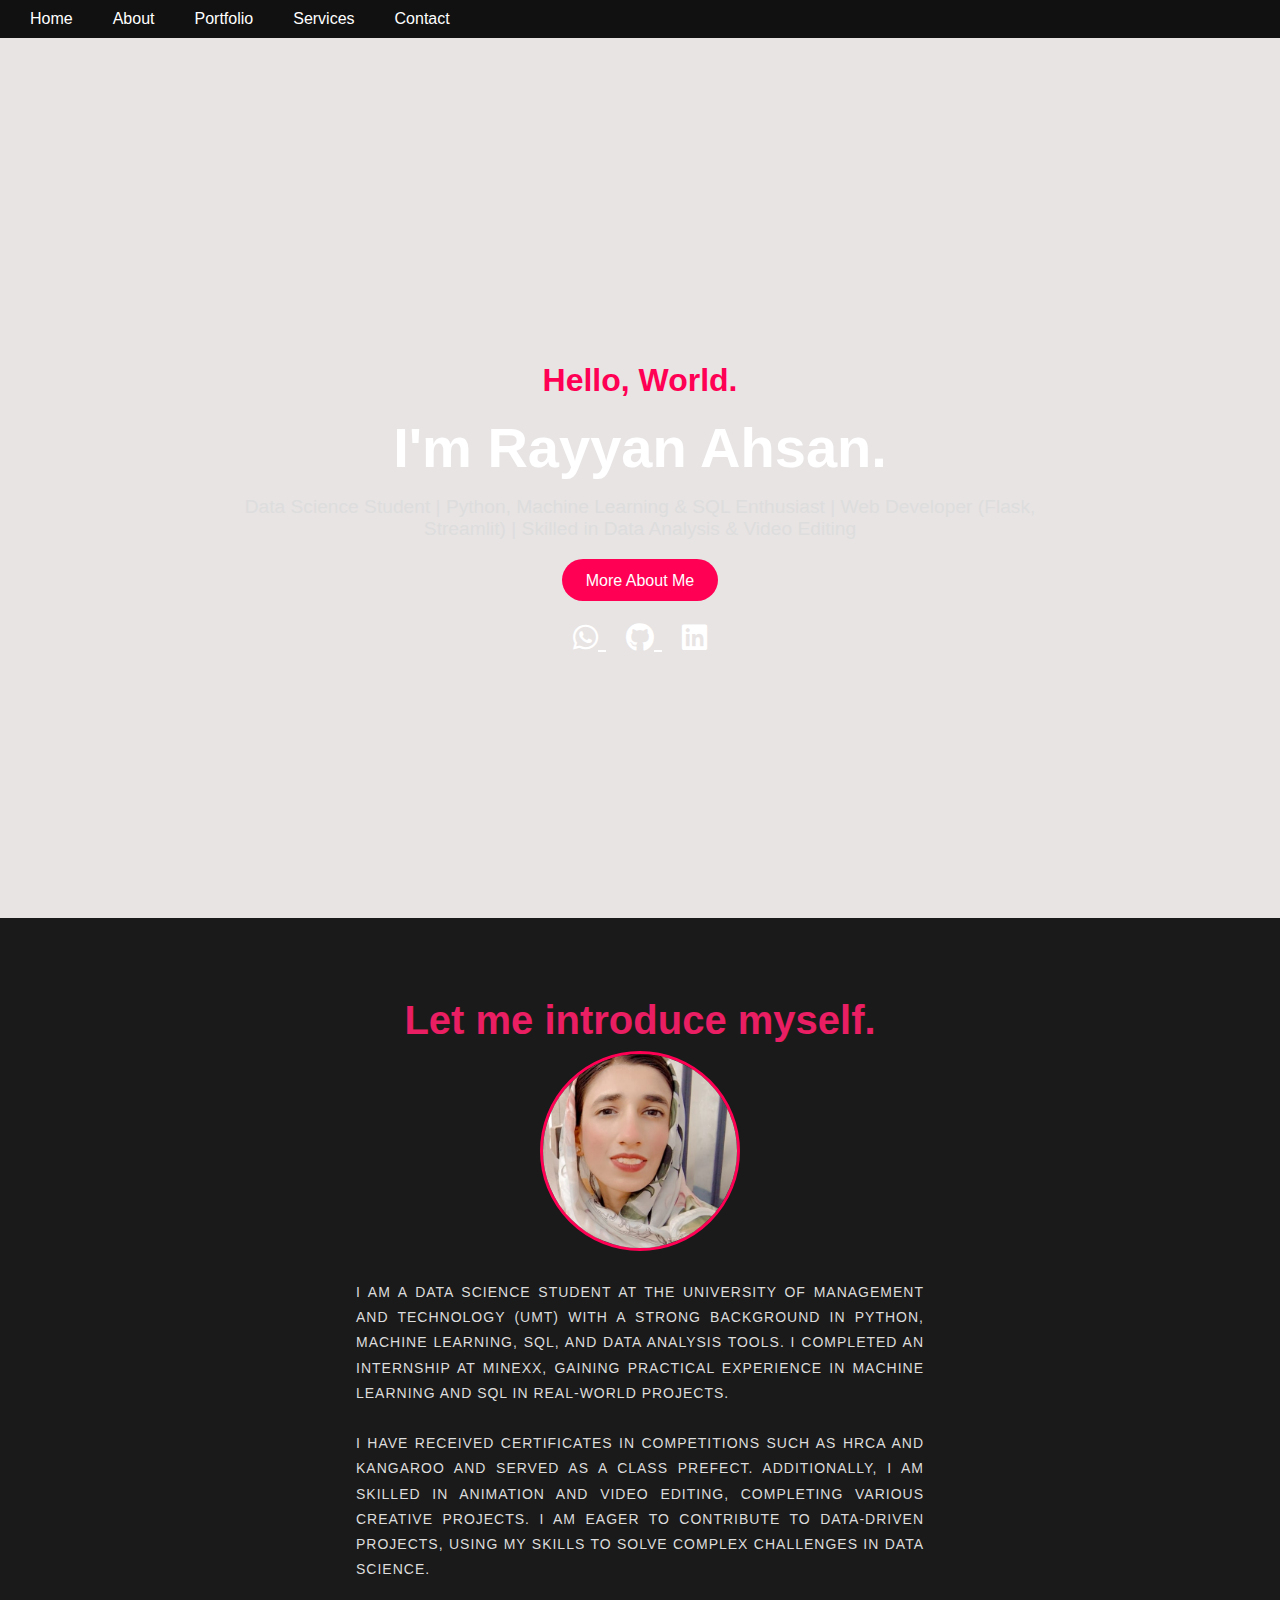
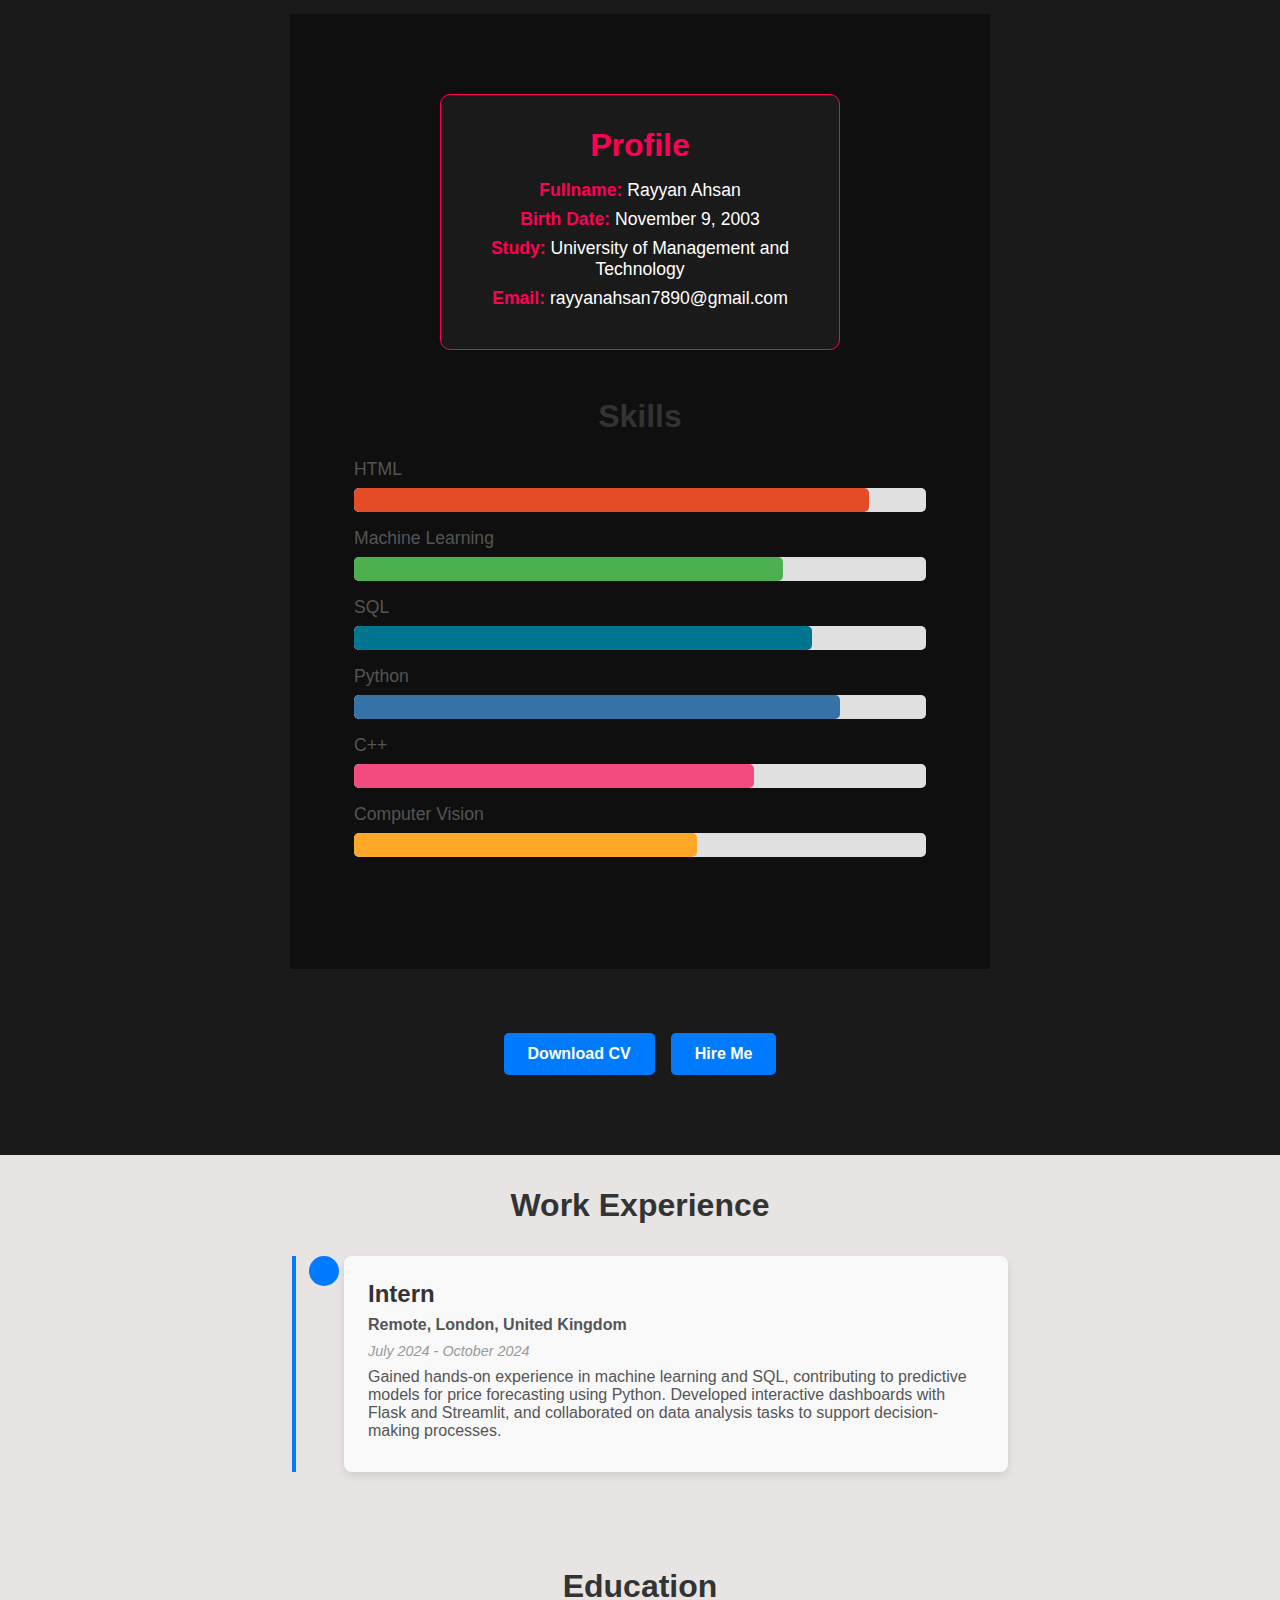
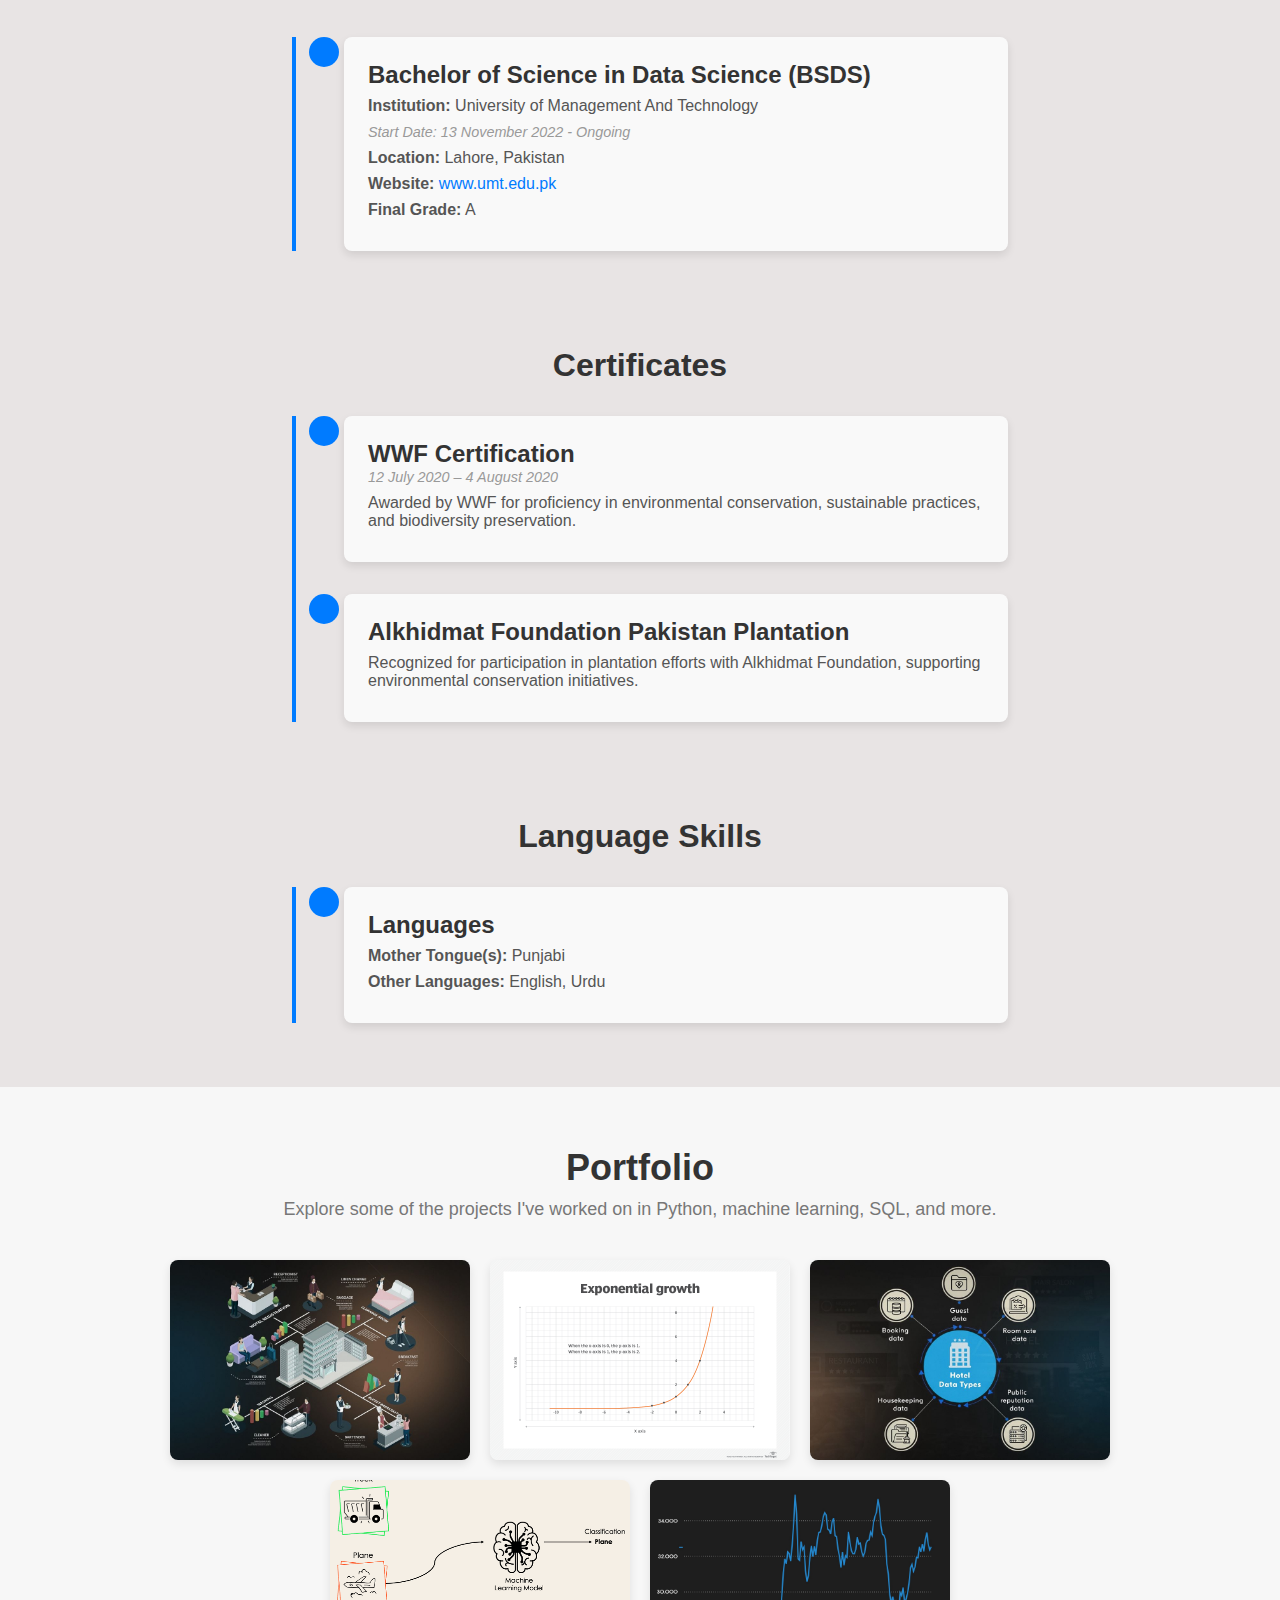
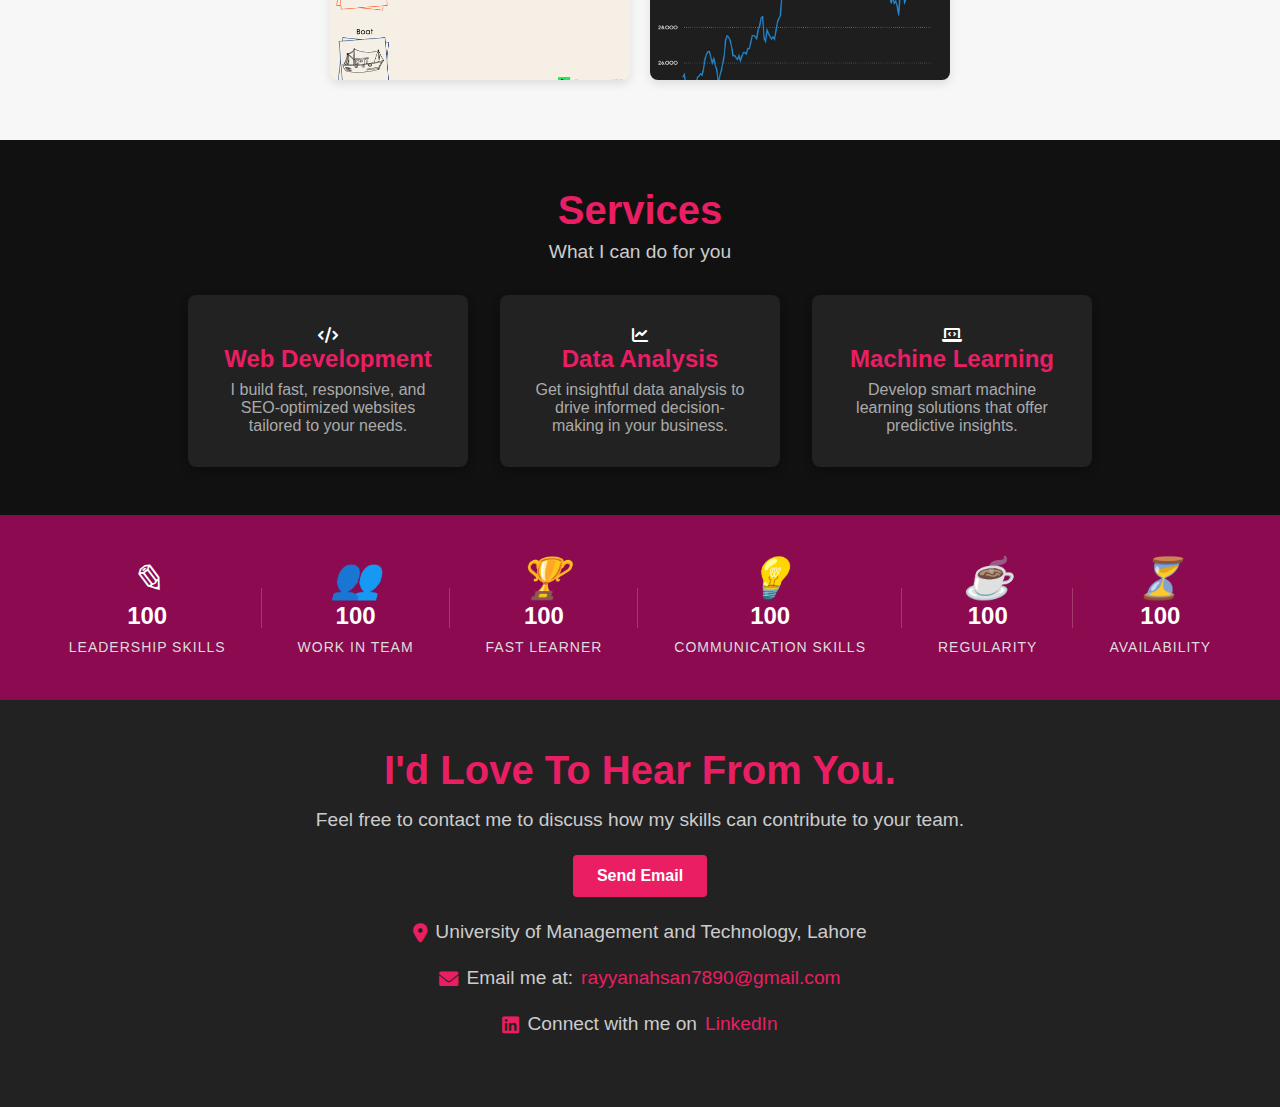
==== commit f0652cf3: "Update index.html" ====
--- a/index.html
+++ b/index.html
@@ -60,7 +60,7 @@
         <h2 class="section-title">Let me introduce myself.</h2>
         <div class="about-content">
             <div class="intro">
-                <img src="image/rayyan nnn.jpg" alt="Profile Picture" class="profile-pic">
+                <img src="rayyan nnn.jpg" alt="Profile Picture" class="profile-pic">
                 <p class="description">
                     I am a Data Science student at the University of Management and Technology (UMT) with a strong background in Python, machine learning, SQL, and data analysis tools. I completed an internship at Minexx, gaining practical experience in machine learning and SQL in real-world projects.
                     <br><br>
@@ -196,7 +196,7 @@
                     <p>Date: 08/12/2023 – 08/01/2024</p>
                     <a href="https://github.com/Rayyanahsan/Hotel-Management-System-" target="_blank" class="project-link">View on GitHub</a>
                 </div>
-                <img src="image/project11.jpg" alt="Hotel Management System Project">
+                <img src="project11.jpg" alt="Hotel Management System Project">
             </div>
 
             <!-- Exponential Growth Model Project -->
@@ -207,7 +207,7 @@
                     <p>Date: 13 MAY 2024 – 10 JUN 2024</p>
                     <a href="https://github.com/Rayyanahsan/Exponential_Growth_Model_Project_Resources-Differential-Equation-" target="_blank" class="project-link">View on GitHub</a>
                 </div>
-                <img src="image/project2.png" alt="Exponential Growth Model Project">
+                <img src="project2.png" alt="Exponential Growth Model Project">
             </div>
 
             <!-- Database Management System Project -->
@@ -218,7 +218,7 @@
                     <p>Date: 28 MAY 2024 – 7 JUN 2024</p>
                     <a href="https://github.com/Rayyanahsan/Database-Management-System-Hotel-Management-System-" target="_blank" class="project-link">View on GitHub</a>
                 </div>
-                <img src="image/project3.jpg" alt="Database Management System Project">
+                <img src="project3.jpg" alt="Database Management System Project">
             </div>
 
             <!-- Grade Prediction Project -->
@@ -229,7 +229,7 @@
                     <p>Date: 15 DEC 2023 – 4 JAN 2024</p>
                     <a href="https://github.com/Rayyanahsan/Project-IDS--final-Grade-Prediction-" target="_blank" class="project-link">View on GitHub</a>
                 </div>
-                <img src="image/project4.png" alt="Grade Prediction Project">
+                <img src="project4.png" alt="Grade Prediction Project">
             </div>
 
             <!-- Tin Prices Prediction Project -->
@@ -240,7 +240,7 @@
                     <p>Date: 22 JUL 2024 – 7 OCT 2024</p>
                     <a href="https://github.com/Rayyanahsan/Internship-project-" target="_blank" class="project-link">View on GitHub</a>
                 </div>
-                <img src="image/project5.jpg" alt="Tin Prices Prediction Project">
+                <img src="project5.jpg" alt="Tin Prices Prediction Project">
             </div>
         </div>
     </div>
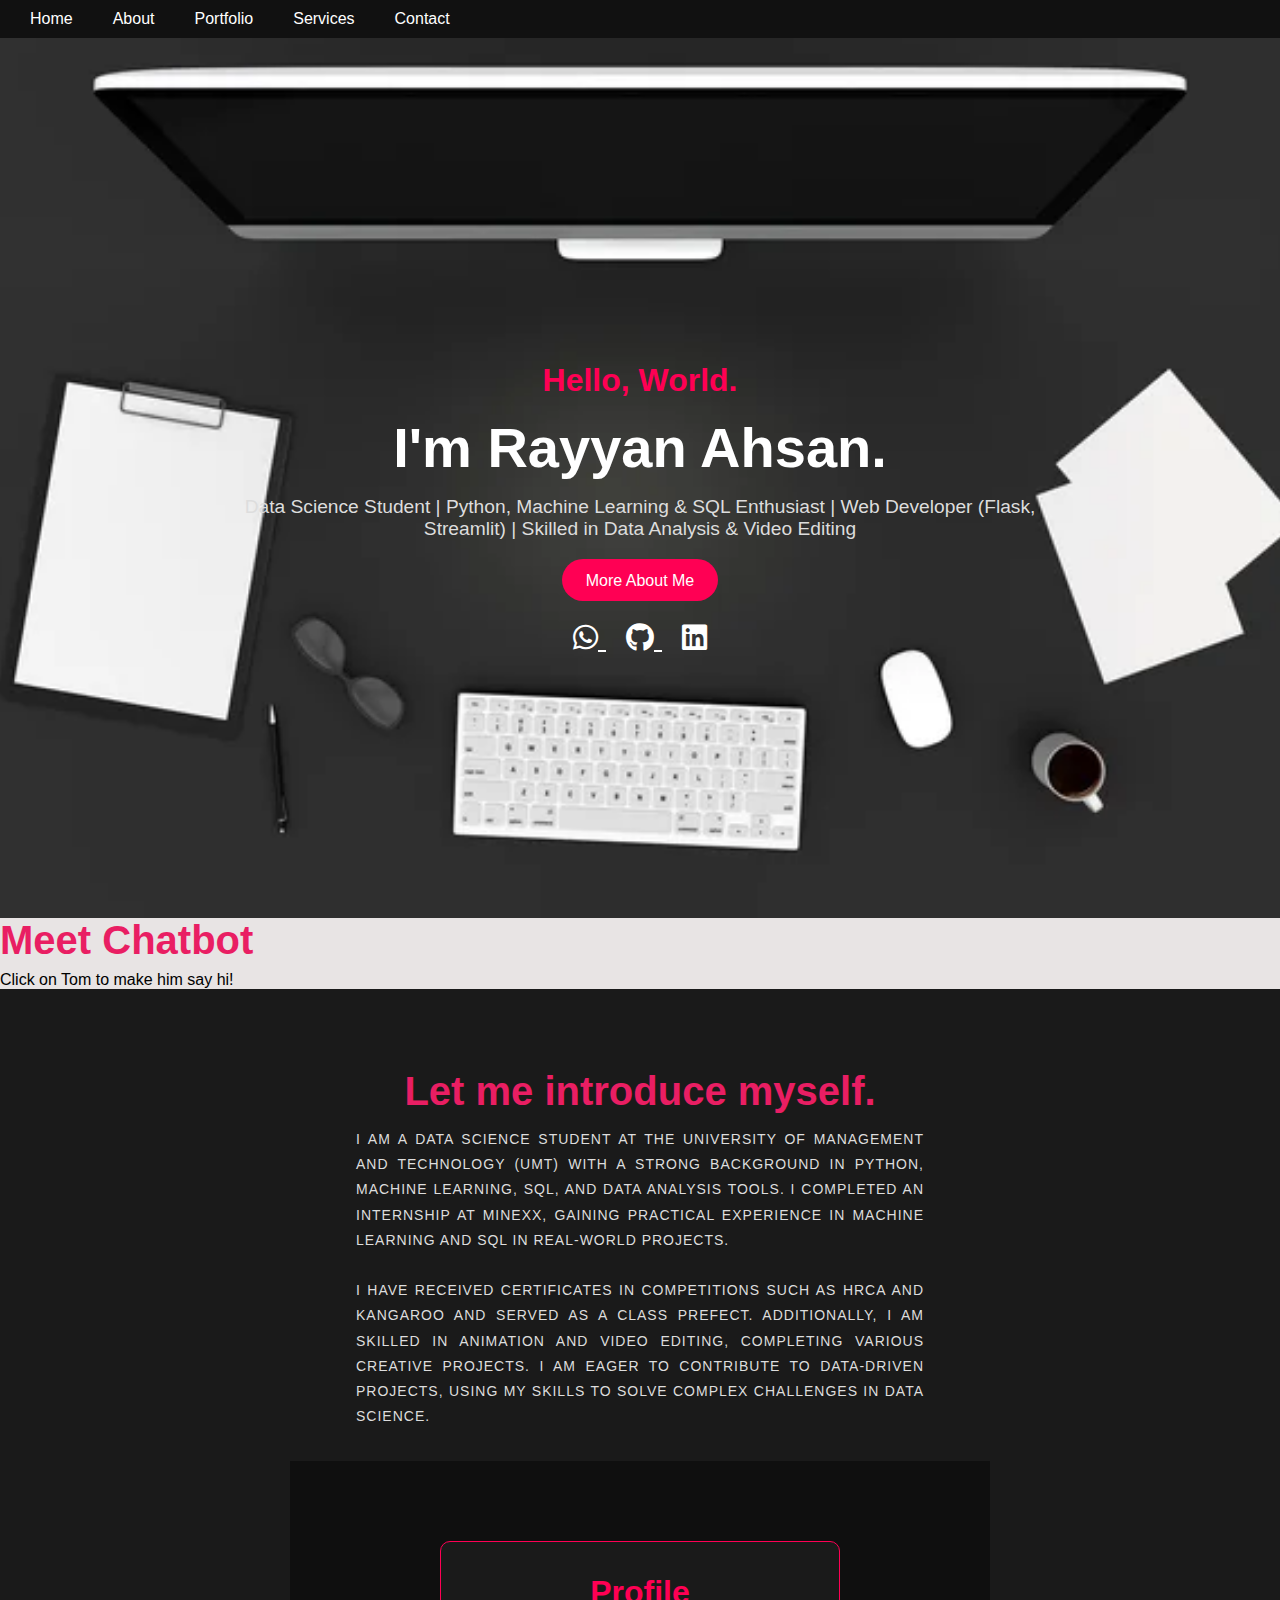
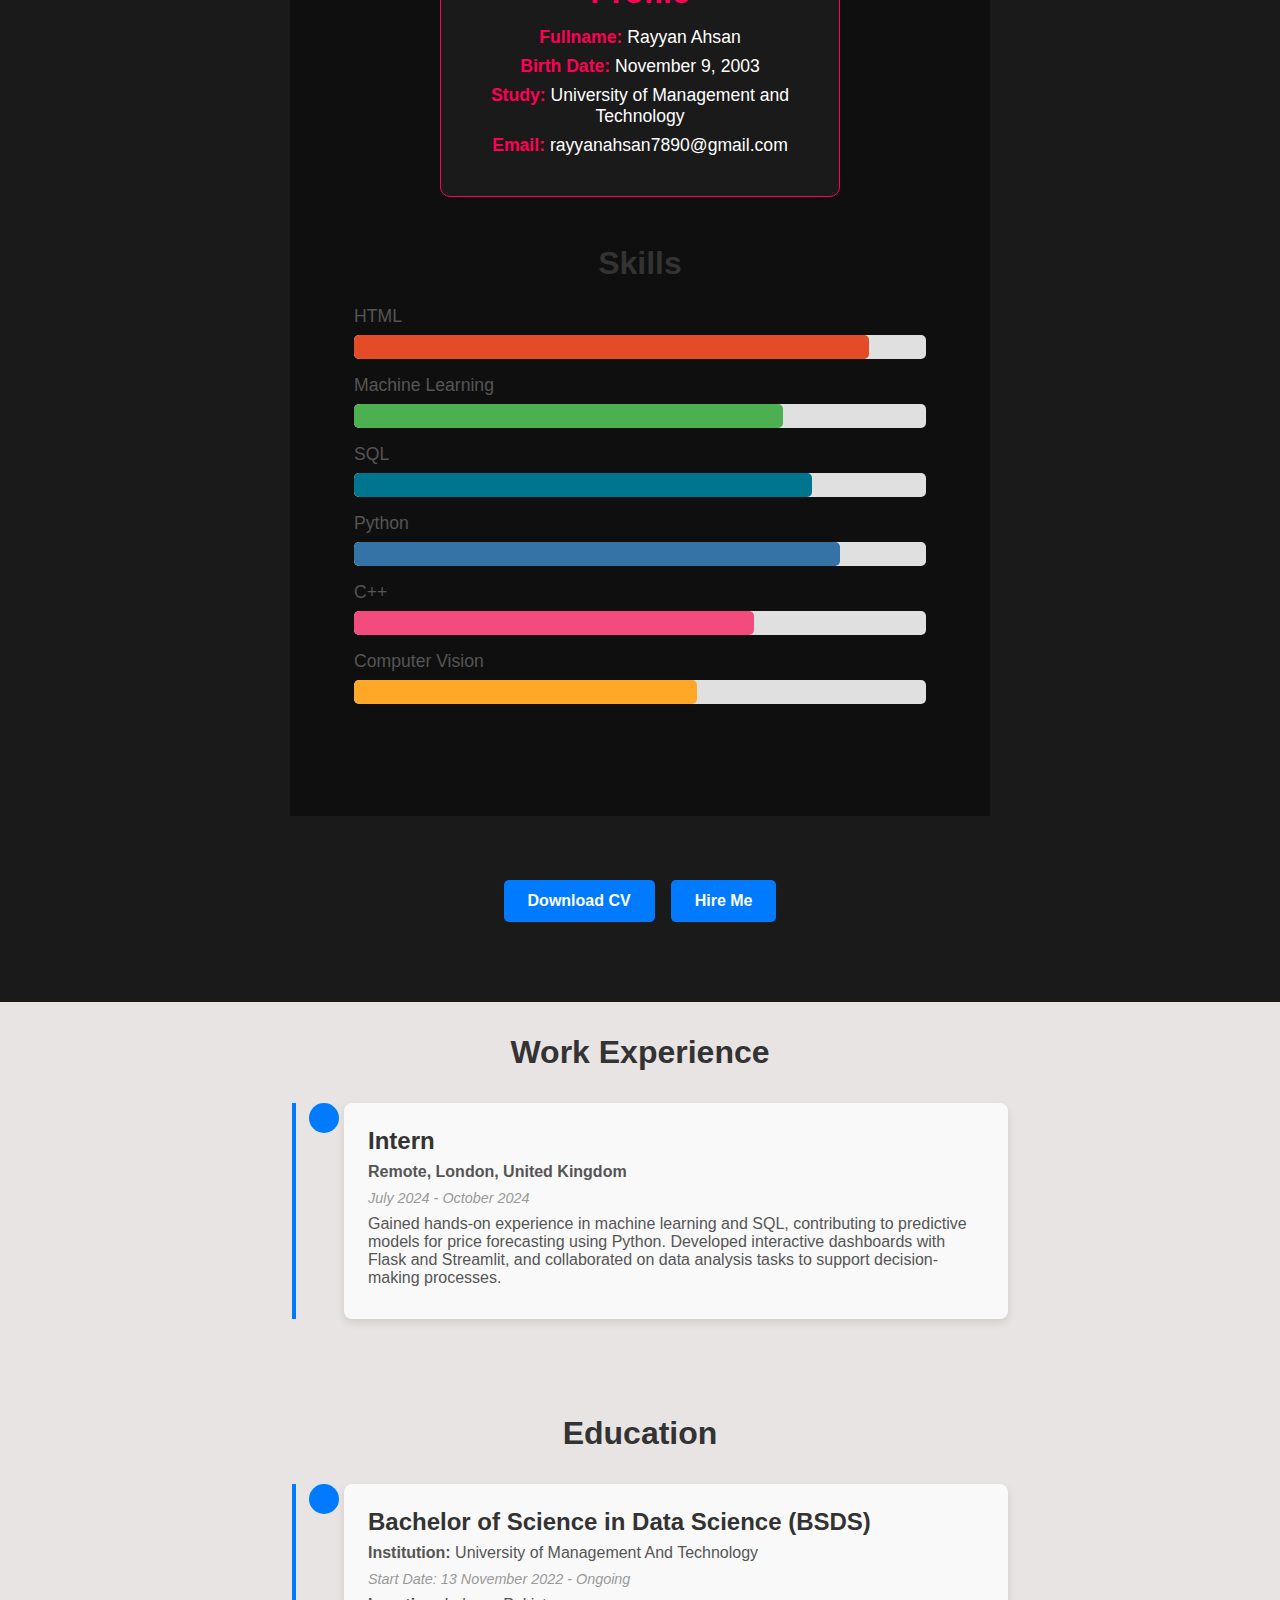
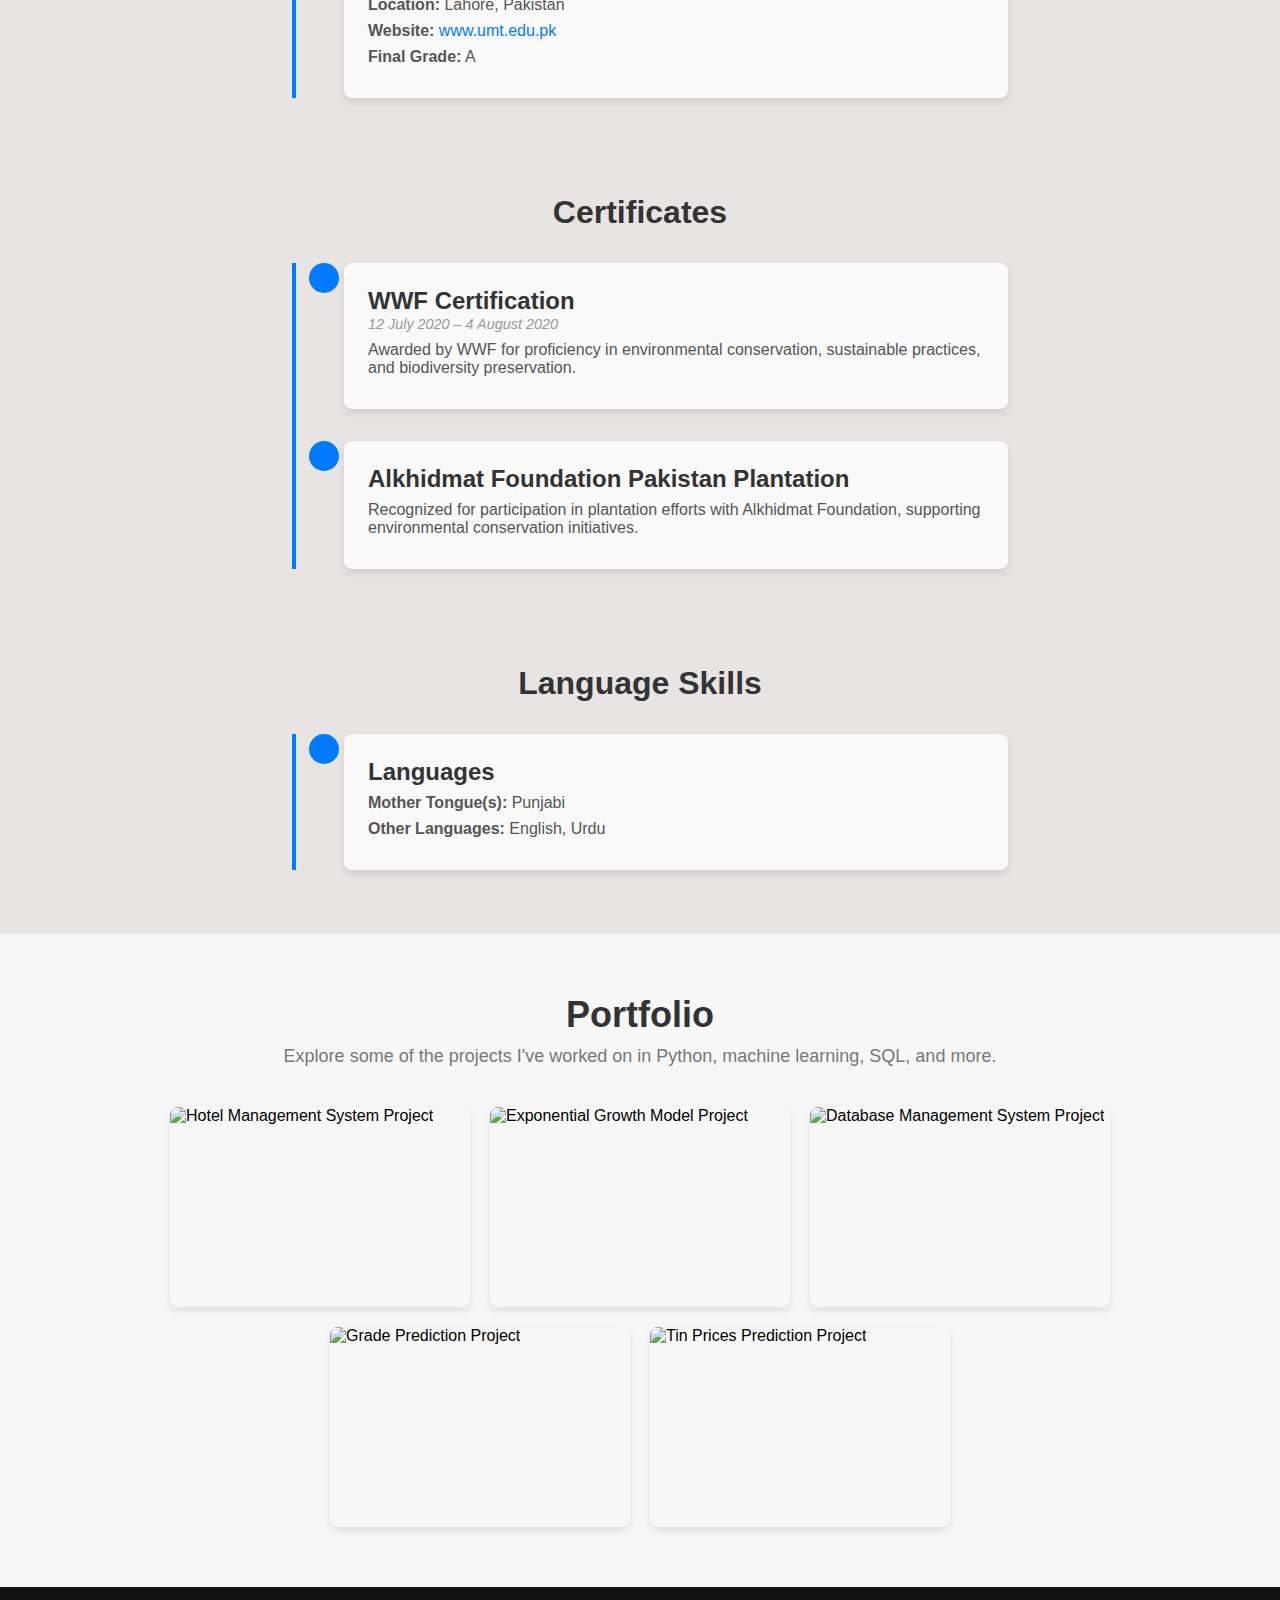
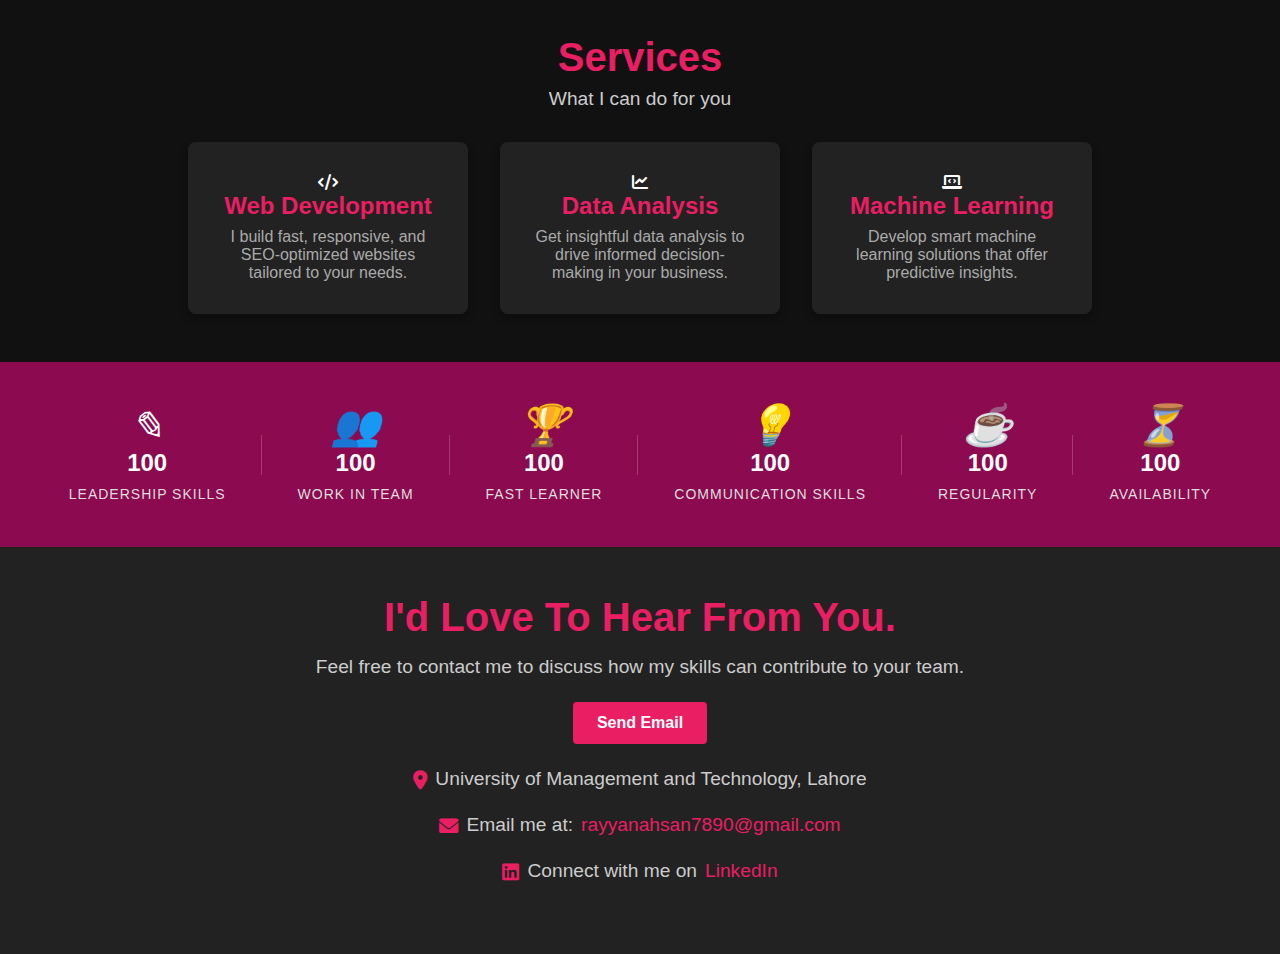
==== commit 46022e8f: "Update index.html" ====
--- a/index.html
+++ b/index.html
@@ -54,13 +54,50 @@
             </div>
         </div>
     </section>
+    <!-- Cartoon Section -->
+    <section id="cartoon">
+        <h2 class="section-title">Meet Chatbot</h2>
+        <p>Click on Tom to make him say hi!</p>
+        <div class="character-container" onclick="alert('Hey there! Tom says hi! 😸')">
+            <!-- Head -->
+            <div class="head">
+                <div class="ears">
+                    <div class="ear left"></div>
+                    <div class="ear right"></div>
+                </div>
+                <div class="face">
+                    <div class="eyes">
+                        <div class="eye left"></div>
+                        <div class="eye right"></div>
+                    </div>
+                    <div class="nose"></div>
+                    <div class="mouth">
+                        <div class="smile"></div>
+                    </div>
+                </div>
+            </div>
+            <!-- Body -->
+            <div class="body">
+                <div class="arms">
+                    <div class="arm left"></div>
+                    <div class="arm right"></div>
+                </div>
+                <div class="torso"></div>
+                <div class="legs">
+                    <div class="leg left"></div>
+                    <div class="leg right"></div>
+                </div>
+                <div class="tail"></div>
+            </div>
+        </div>
+    </section>
 
     <!-- About Section -->
     <section class="about-section" id="about">
         <h2 class="section-title">Let me introduce myself.</h2>
         <div class="about-content">
             <div class="intro">
-                <img src="rayyan nnn.jpg" alt="Profile Picture" class="profile-pic">
+                
                 <p class="description">
                     I am a Data Science student at the University of Management and Technology (UMT) with a strong background in Python, machine learning, SQL, and data analysis tools. I completed an internship at Minexx, gaining practical experience in machine learning and SQL in real-world projects.
                     <br><br>
@@ -75,7 +112,6 @@
                     <p><strong>Study:</strong> University of Management and Technology</p>
                    
                     <p><strong>Email:</strong> <a href="mailto:rayyanahsan7890@gmail.com">rayyanahsan7890@gmail.com</a></p>
-                    
                 </div>
                 <div class="skills">
                     <h3>Skills</h3>
@@ -196,7 +232,7 @@
                     <p>Date: 08/12/2023 – 08/01/2024</p>
                     <a href="https://github.com/Rayyanahsan/Hotel-Management-System-" target="_blank" class="project-link">View on GitHub</a>
                 </div>
-                <img src="project11.jpg" alt="Hotel Management System Project">
+                <img src="image/project11.jpg" alt="Hotel Management System Project">
             </div>
 
             <!-- Exponential Growth Model Project -->
@@ -207,7 +243,7 @@
                     <p>Date: 13 MAY 2024 – 10 JUN 2024</p>
                     <a href="https://github.com/Rayyanahsan/Exponential_Growth_Model_Project_Resources-Differential-Equation-" target="_blank" class="project-link">View on GitHub</a>
                 </div>
-                <img src="project2.png" alt="Exponential Growth Model Project">
+                <img src="image/project2.png" alt="Exponential Growth Model Project">
             </div>
 
             <!-- Database Management System Project -->
@@ -218,7 +254,7 @@
                     <p>Date: 28 MAY 2024 – 7 JUN 2024</p>
                     <a href="https://github.com/Rayyanahsan/Database-Management-System-Hotel-Management-System-" target="_blank" class="project-link">View on GitHub</a>
                 </div>
-                <img src="project3.jpg" alt="Database Management System Project">
+                <img src="image/project3.jpg" alt="Database Management System Project">
             </div>
 
             <!-- Grade Prediction Project -->
@@ -229,7 +265,7 @@
                     <p>Date: 15 DEC 2023 – 4 JAN 2024</p>
                     <a href="https://github.com/Rayyanahsan/Project-IDS--final-Grade-Prediction-" target="_blank" class="project-link">View on GitHub</a>
                 </div>
-                <img src="project4.png" alt="Grade Prediction Project">
+                <img src="image/project4.png" alt="Grade Prediction Project">
             </div>
 
             <!-- Tin Prices Prediction Project -->
@@ -240,7 +276,7 @@
                     <p>Date: 22 JUL 2024 – 7 OCT 2024</p>
                     <a href="https://github.com/Rayyanahsan/Internship-project-" target="_blank" class="project-link">View on GitHub</a>
                 </div>
-                <img src="project5.jpg" alt="Tin Prices Prediction Project">
+                <img src="image/project5.jpg" alt="Tin Prices Prediction Project">
             </div>
         </div>
     </div>
@@ -336,7 +372,11 @@
         </div>
     </div>
 </section>
-
+<script>
+    function toggleMenu() {
+        document.querySelector('.menu').classList.toggle('active');
+    }
+</script>
 
 
 </body>
--- a/style.css
+++ b/style.css
@@ -109,7 +109,7 @@
     display: flex;
     align-items: center;
     justify-content: center;
-    background: url('image/your-background-image1.jpg') no-repeat center center/cover;
+    background: url('your-background-image1.jpg') no-repeat center center/cover;
     padding: 0 2rem;
     text-align: center;
 }
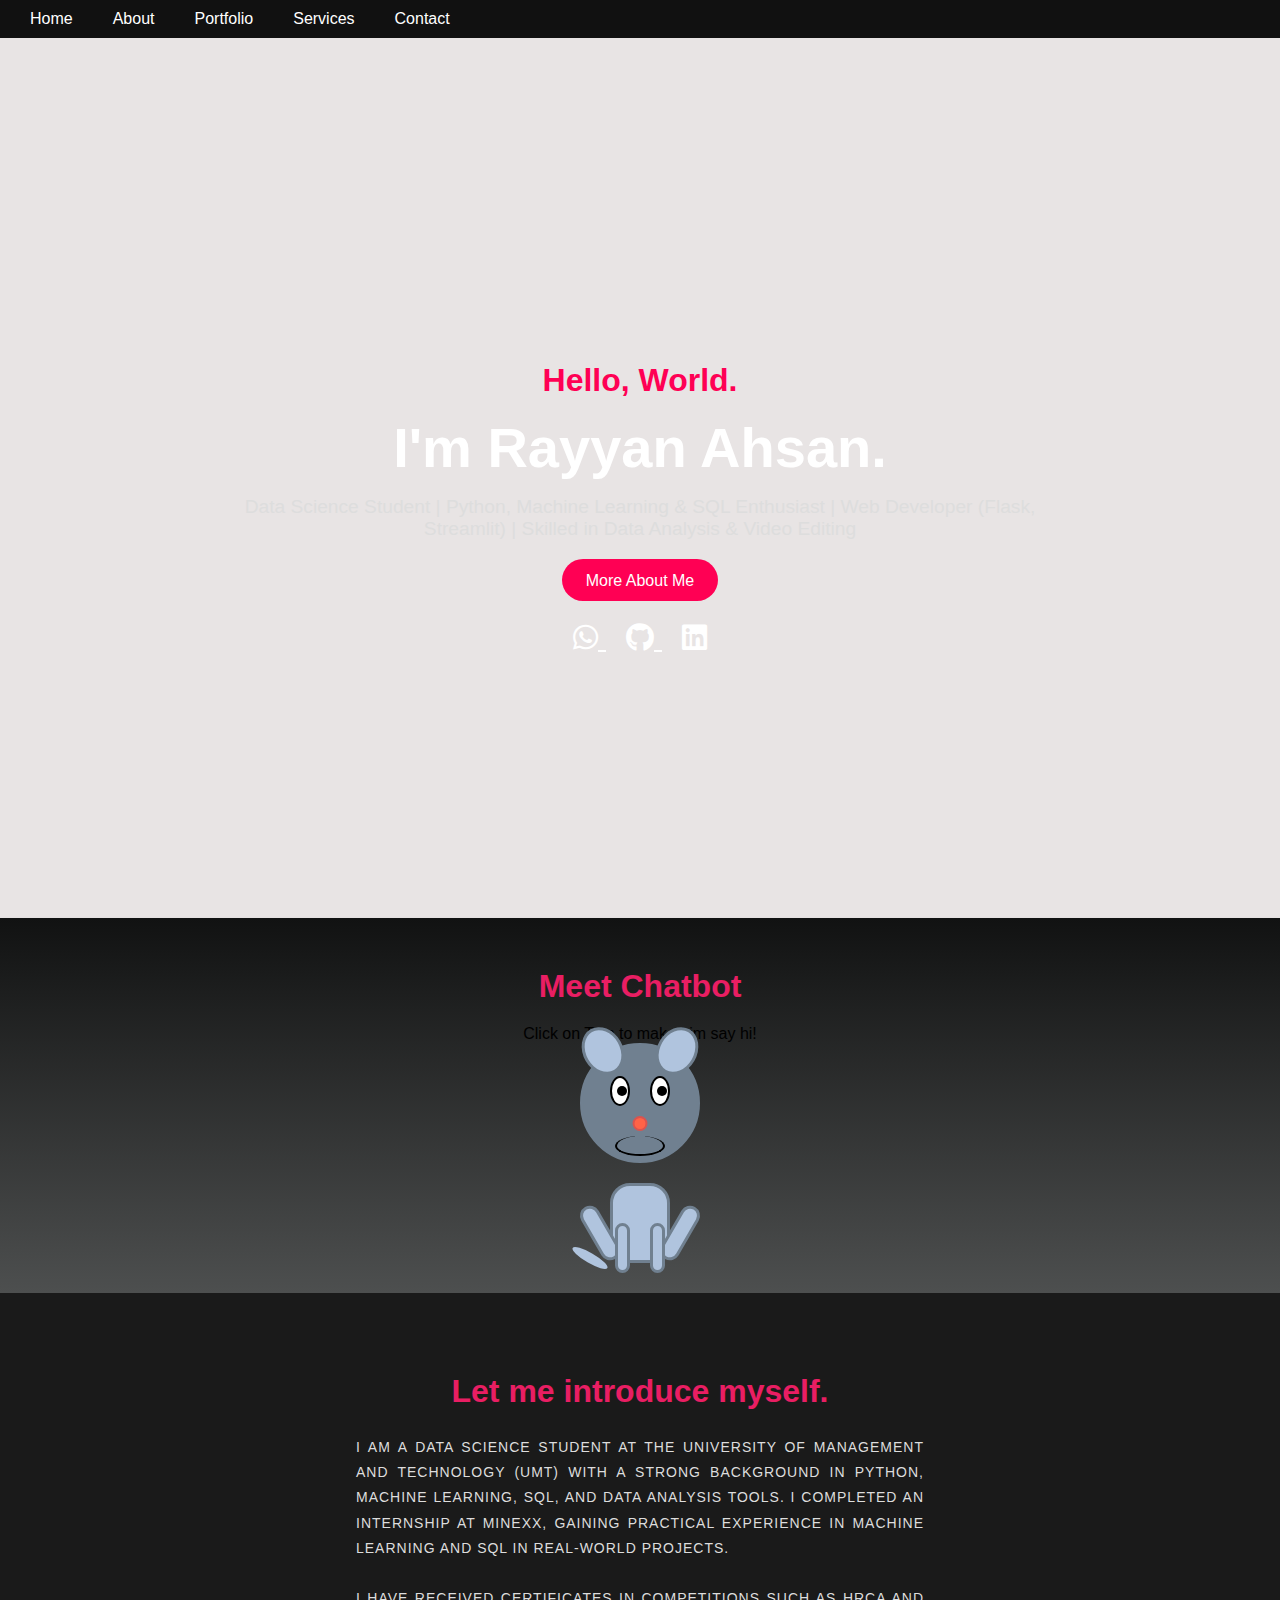
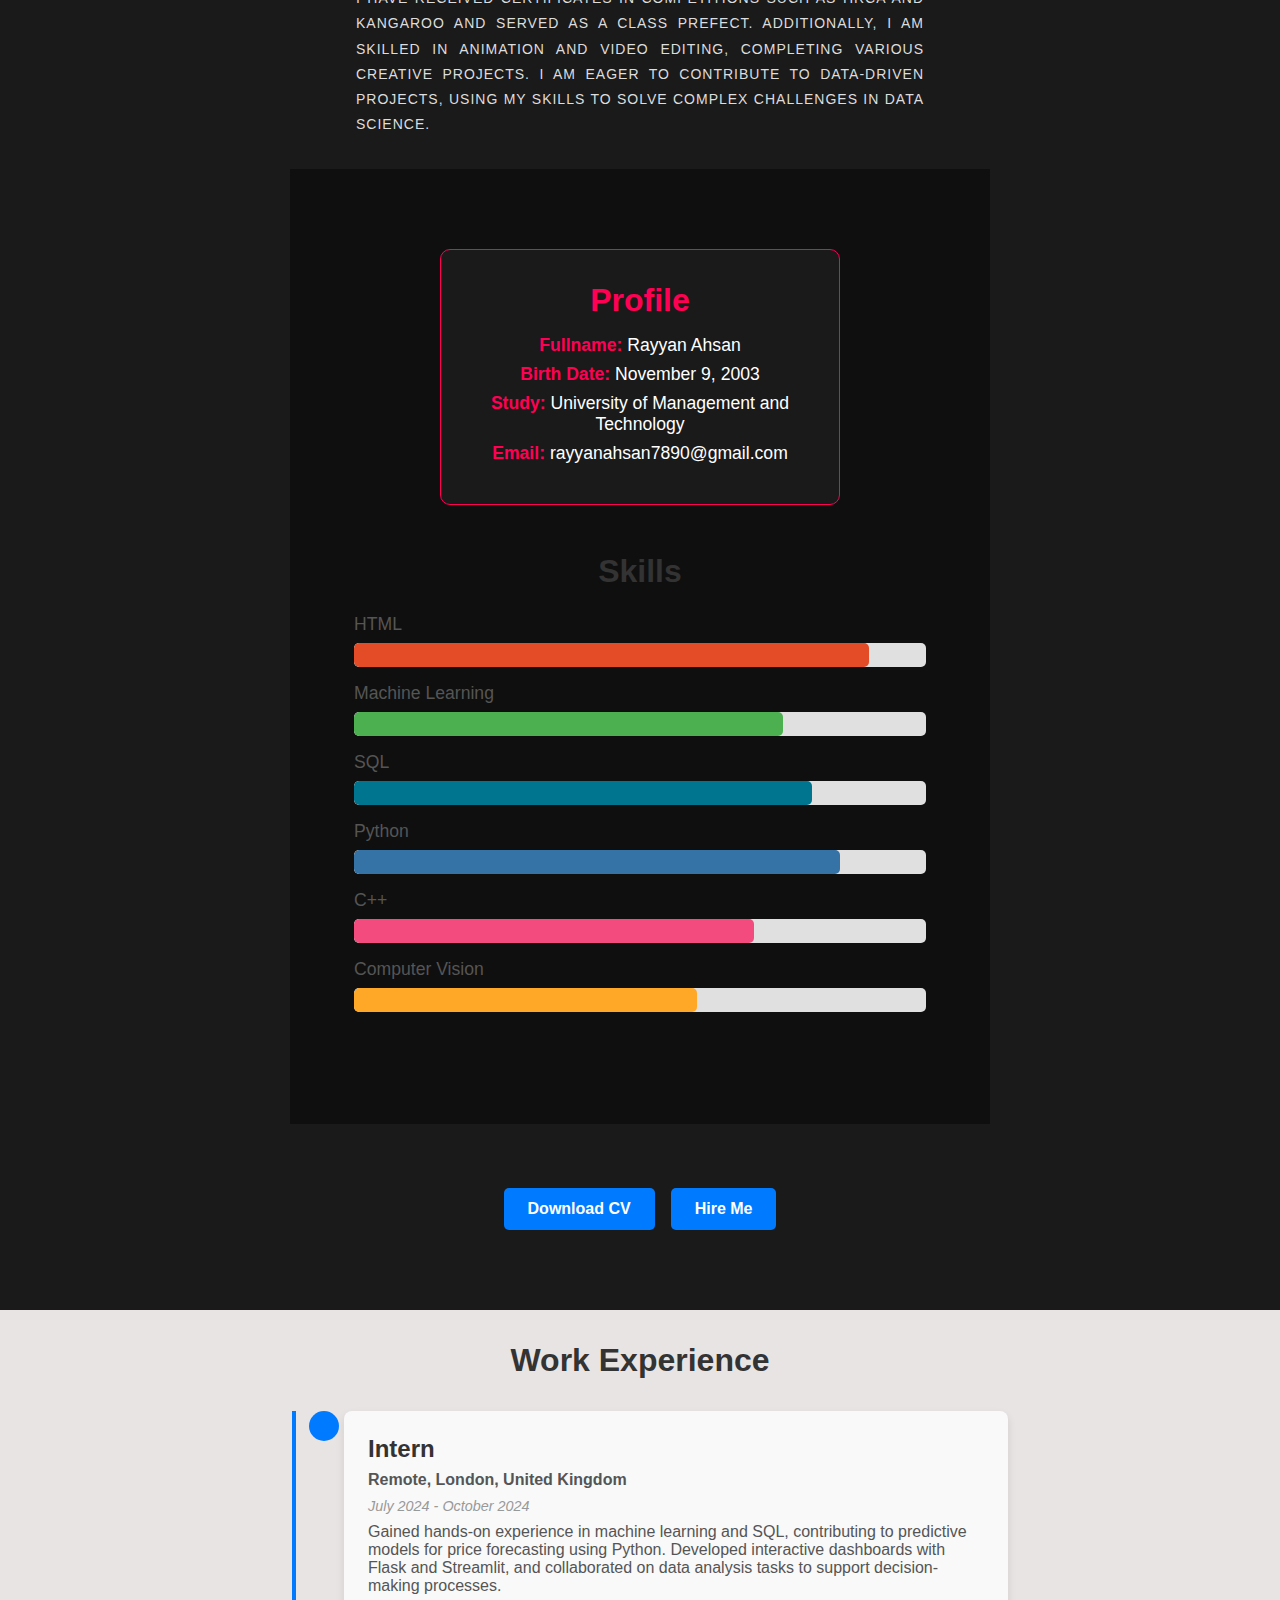
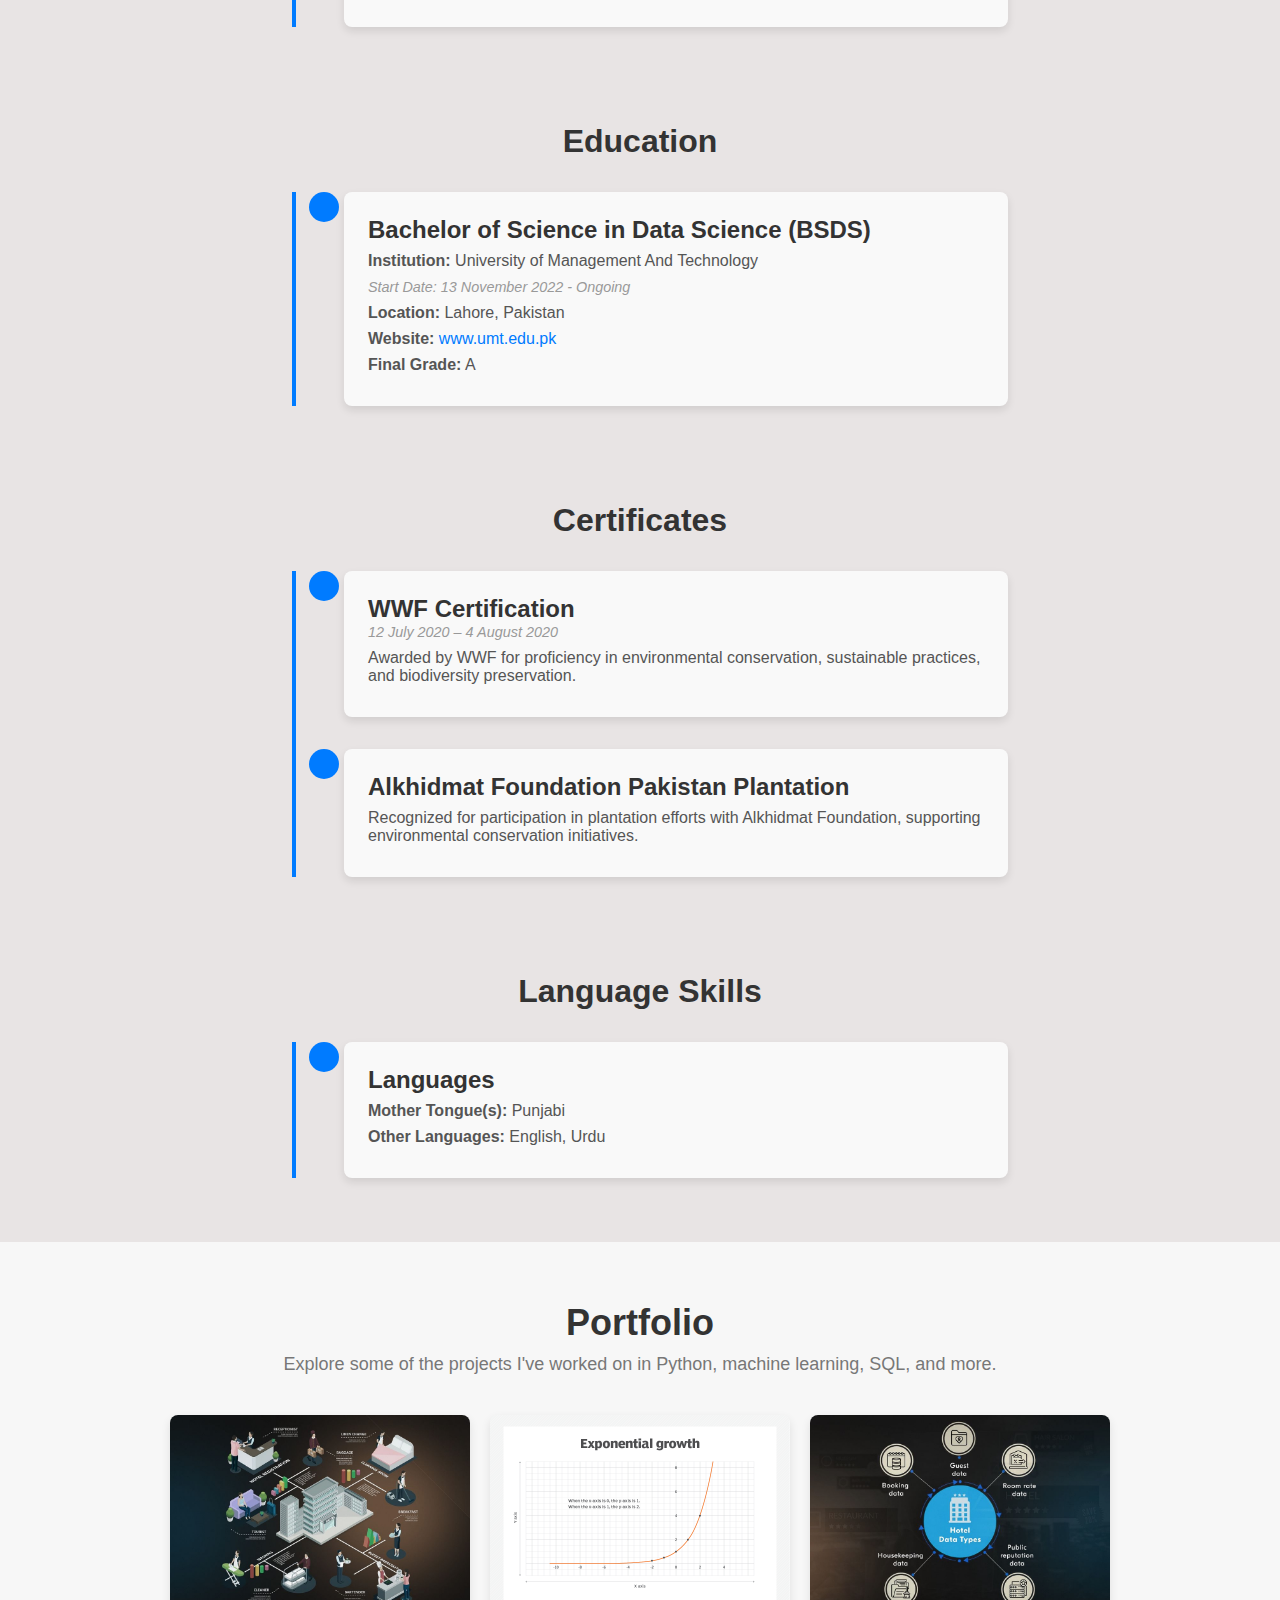
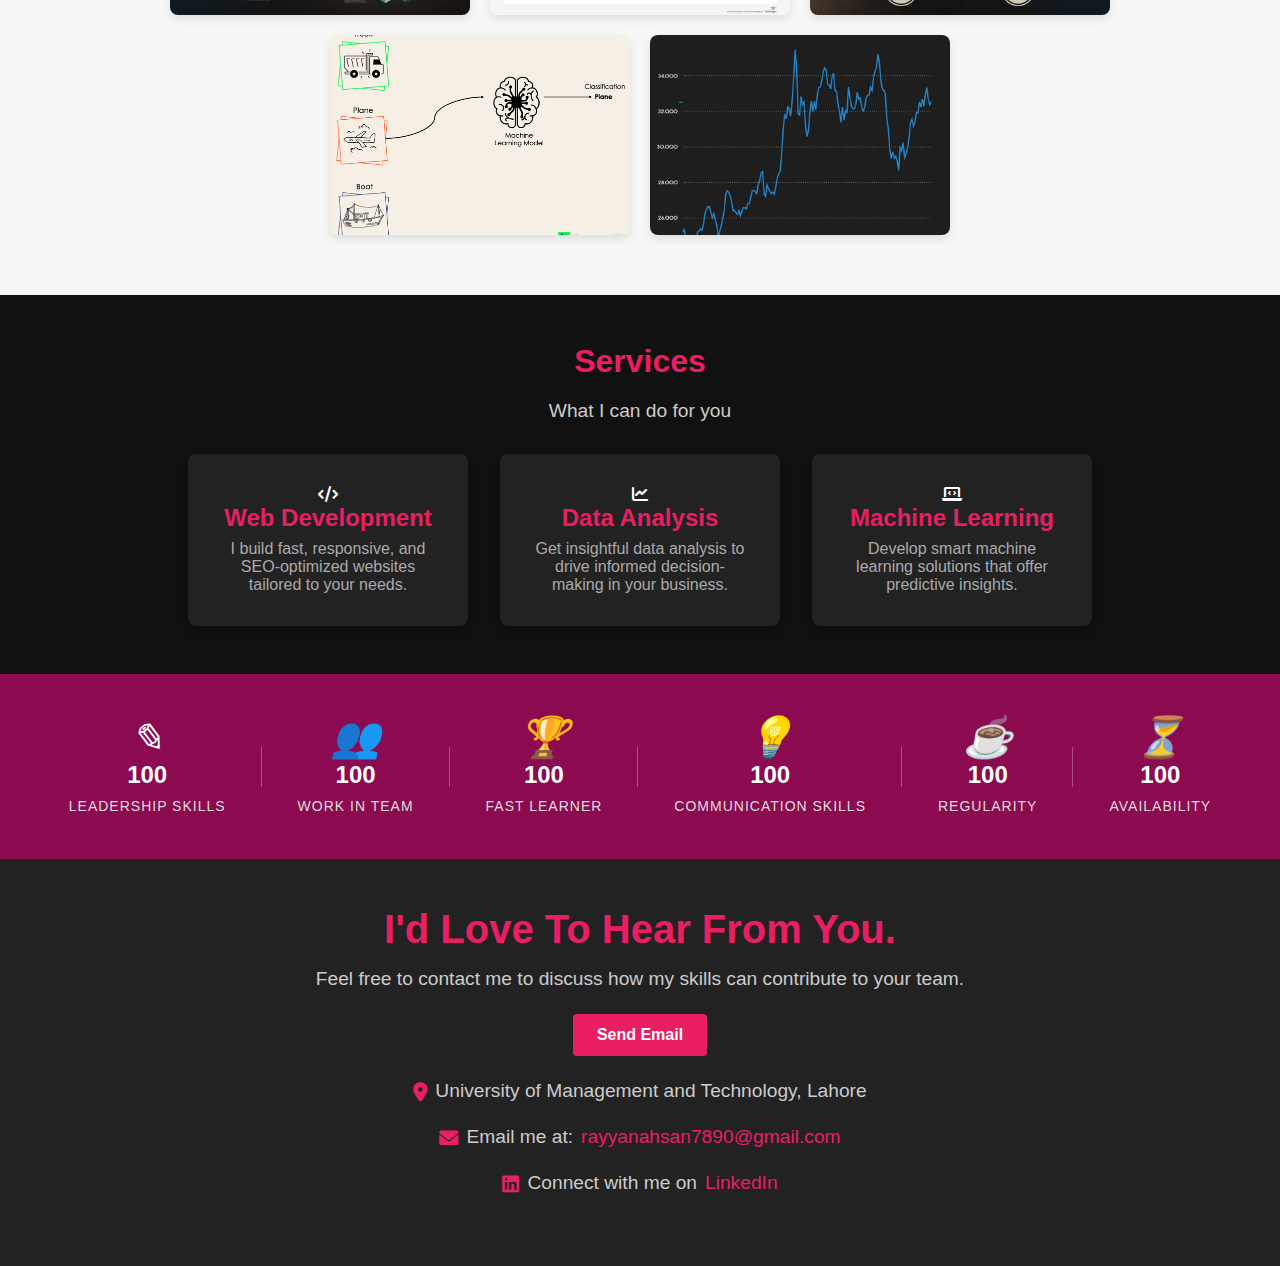
==== commit 1744b465: "Update index.html" ====
--- a/index.html
+++ b/index.html
@@ -232,7 +232,7 @@
                     <p>Date: 08/12/2023 – 08/01/2024</p>
                     <a href="https://github.com/Rayyanahsan/Hotel-Management-System-" target="_blank" class="project-link">View on GitHub</a>
                 </div>
-                <img src="image/project11.jpg" alt="Hotel Management System Project">
+                <img src="project11.jpg" alt="Hotel Management System Project">
             </div>
 
             <!-- Exponential Growth Model Project -->
@@ -243,7 +243,7 @@
                     <p>Date: 13 MAY 2024 – 10 JUN 2024</p>
                     <a href="https://github.com/Rayyanahsan/Exponential_Growth_Model_Project_Resources-Differential-Equation-" target="_blank" class="project-link">View on GitHub</a>
                 </div>
-                <img src="image/project2.png" alt="Exponential Growth Model Project">
+                <img src="project2.png" alt="Exponential Growth Model Project">
             </div>
 
             <!-- Database Management System Project -->
@@ -254,7 +254,7 @@
                     <p>Date: 28 MAY 2024 – 7 JUN 2024</p>
                     <a href="https://github.com/Rayyanahsan/Database-Management-System-Hotel-Management-System-" target="_blank" class="project-link">View on GitHub</a>
                 </div>
-                <img src="image/project3.jpg" alt="Database Management System Project">
+                <img src="project3.jpg" alt="Database Management System Project">
             </div>
 
             <!-- Grade Prediction Project -->
@@ -265,7 +265,7 @@
                     <p>Date: 15 DEC 2023 – 4 JAN 2024</p>
                     <a href="https://github.com/Rayyanahsan/Project-IDS--final-Grade-Prediction-" target="_blank" class="project-link">View on GitHub</a>
                 </div>
-                <img src="image/project4.png" alt="Grade Prediction Project">
+                <img src="project4.png" alt="Grade Prediction Project">
             </div>
 
             <!-- Tin Prices Prediction Project -->
@@ -276,7 +276,7 @@
                     <p>Date: 22 JUL 2024 – 7 OCT 2024</p>
                     <a href="https://github.com/Rayyanahsan/Internship-project-" target="_blank" class="project-link">View on GitHub</a>
                 </div>
-                <img src="image/project5.jpg" alt="Tin Prices Prediction Project">
+                <img src="project5.jpg" alt="Tin Prices Prediction Project">
             </div>
         </div>
     </div>
--- a/style.css
+++ b/style.css
@@ -71,7 +71,7 @@
 }
 
 /* Optional: Style for the menu icon when the menu is active */
-.menu-icon.active {
+.menu-icon.active{
     /* Add custom styles here if desired for active state */
 }
 
@@ -109,7 +109,7 @@
     display: flex;
     align-items: center;
     justify-content: center;
-    background: url('your-background-image1.jpg') no-repeat center center/cover;
+    background: url('image/your-background-image1.jpg') no-repeat center center/cover;
     padding: 0 2rem;
     text-align: center;
 }
@@ -872,5 +872,276 @@
     transform: translateY(-50%);
     height: 40px;
     width: 1px;
-    background-color: rgba(218, 176, 176, 0.3);
-}
+    background-color: rgba(252, 246, 246, 0.3);
+}
+
+ /* Style for the character */
+.character {
+    position: relative;
+    width: 200px;
+    animation: bounce 2s infinite;
+  }
+  
+  #cartoon {
+    text-align: center;
+    padding: 50px 0;
+    background: linear-gradient(to bottom, #111212, #4d4f4f);
+    box-shadow: 0px 4px 6px rgba(0, 0, 0, 0.2);
+  }
+  
+  .section-title {
+    font-size: 2rem;
+    margin-bottom: 20px;
+  }
+  
+  /* Head */
+  .head {
+    position: relative;
+    width: 120px;
+    height: 120px;
+    background: #708090;
+    border-radius: 50%;
+    border: 3px solid #708090;
+    margin: 0 auto;
+    animation: bounce 1.5s infinite;
+  }
+  
+  /* Ears */
+  .ears {
+    position: absolute;
+    top: -20px;
+    width: 100%;
+    display: flex;
+    justify-content: space-between;
+  }
+  
+  .ear {
+    width: 40px;
+    height: 50px;
+    background: #b0c4de;
+    border: 3px solid #708090;
+    border-radius: 50%;
+  }
+  
+  .ear.left {
+    transform: rotate(-30deg);
+  }
+  
+  .ear.right {
+    transform: rotate(30deg);
+  }
+  
+  /* Face */
+  .face {
+    position: relative;
+    width: 100%;
+    height: 100%;
+  }
+  
+  /* Eyes */
+  .eyes {
+    position: absolute;
+    top: 30px;
+    left: 50%;
+    transform: translateX(-50%);
+    display: flex;
+    justify-content: space-between;
+    width: 60px;
+  }
+  
+  .eye {
+    width: 20px;
+    height: 30px;
+    background: #fff;
+    border-radius: 50%;
+    border: 2px solid #000;
+    position: relative;
+  }
+  
+  .eye::after {
+    content: '';
+    position: absolute;
+    top: 8px;
+    left: 5px;
+    width: 10px;
+    height: 10px;
+    background: #000;
+    border-radius: 50%;
+    transition: background 0.3s ease;
+  }
+  
+  .eye:hover::after {
+    background: #ff6347; /* Changes pupil color on hover */
+  }
+  
+  /* Nose */
+  .nose {
+    position: absolute;
+    top: 70px;
+    left: 50%;
+    transform: translateX(-50%);
+    width: 15px;
+    height: 15px;
+    background: #ff6347;
+    border-radius: 50%;
+    border: 2px solid #d9534f;
+    transition: transform 0.3s ease;
+  }
+  
+  .nose:hover {
+    transform: translateX(-50%) scale(1.2);
+  }
+  
+  /* Mouth */
+  .mouth {
+    position: absolute;
+    top: 90px;
+    left: 50%;
+    transform: translateX(-50%);
+    width: 50px;
+    height: 20px;
+  }
+  
+  .smile {
+    width: 100%;
+    height: 100%;
+    background: none;
+    border: 2px solid #000;
+    border-radius: 50%;
+    border-top: none;
+  }
+  
+  /* Whiskers */
+  .whiskers {
+    position: absolute;
+    top: 80px;
+    width: 100%;
+  }
+  
+  .whisker {
+    position: absolute;
+    width: 30px;
+    height: 2px;
+    background: #000;
+  }
+  
+  .whisker.left {
+    left: 20px;
+    top: -5px;
+  }
+  
+  .whisker.right {
+    right: 20px;
+    top: -5px;
+  }
+  
+  /* Body */
+  .body {
+    position: relative;
+    top: 20px;
+    width: 100px;
+    margin: 0 auto;
+  }
+  
+  /* Torso */
+  .torso {
+    width: 60px;
+    height: 80px;
+    background: #b0c4de;
+    border-radius: 20px;
+    border: 3px solid #708090;
+    margin: 0 auto;
+  }
+  
+  /* Arms */
+  .arms {
+    position: absolute;
+    top: 20px;
+    left: 0;
+    width: 100%;
+    display: flex;
+    justify-content: space-between;
+  }
+  
+  .arm {
+    width: 20px;
+    height: 60px;
+    background: #b0c4de;
+    border: 3px solid #708090;
+    border-radius: 10px;
+  }
+  
+  .arm.left {
+    transform: rotate(-30deg);
+  }
+  
+  .arm.right {
+    transform: rotate(30deg);
+  }
+  
+  /* Legs */
+  .legs {
+    position: absolute;
+    bottom: -10px;
+    left: 50%;
+    transform: translateX(-50%);
+    display: flex;
+    justify-content: space-between;
+    width: 50px;
+  }
+  
+  .leg {
+    width: 15px;
+    height: 50px;
+    background: #b0c4de;
+    border-radius: 10px;
+    border: 3px solid #708090;
+  }
+  
+  /* Tail */
+  .tail {
+    position: absolute;
+    bottom: 0;
+    left: -20px;
+    width: 40px;
+    height: 10px;
+    background: #b0c4de;
+    border-radius: 50%;
+    transform: rotate(30deg);
+    animation: wag 1s infinite ease-in-out;
+  }
+  
+  /* Animation */
+  @keyframes bounce {
+    0%, 100% {
+      transform: translateY(0);
+    }
+    50% {
+      transform: translateY(-10px);
+    }
+  }
+  
+  @keyframes wag {
+    0%, 100% {
+      transform: rotate(30deg);
+    }
+    50% {
+      transform: rotate(45deg);
+    }
+  }
+  
+  /* Responsive Design */
+  @media (max-width: 600px) {
+    .character {
+      width: 150px;
+    }
+    .head {
+      width: 100px;
+      height: 100px;
+    }
+    .torso {
+      width: 50px;
+      height: 70px;
+    }
+  }
+  
